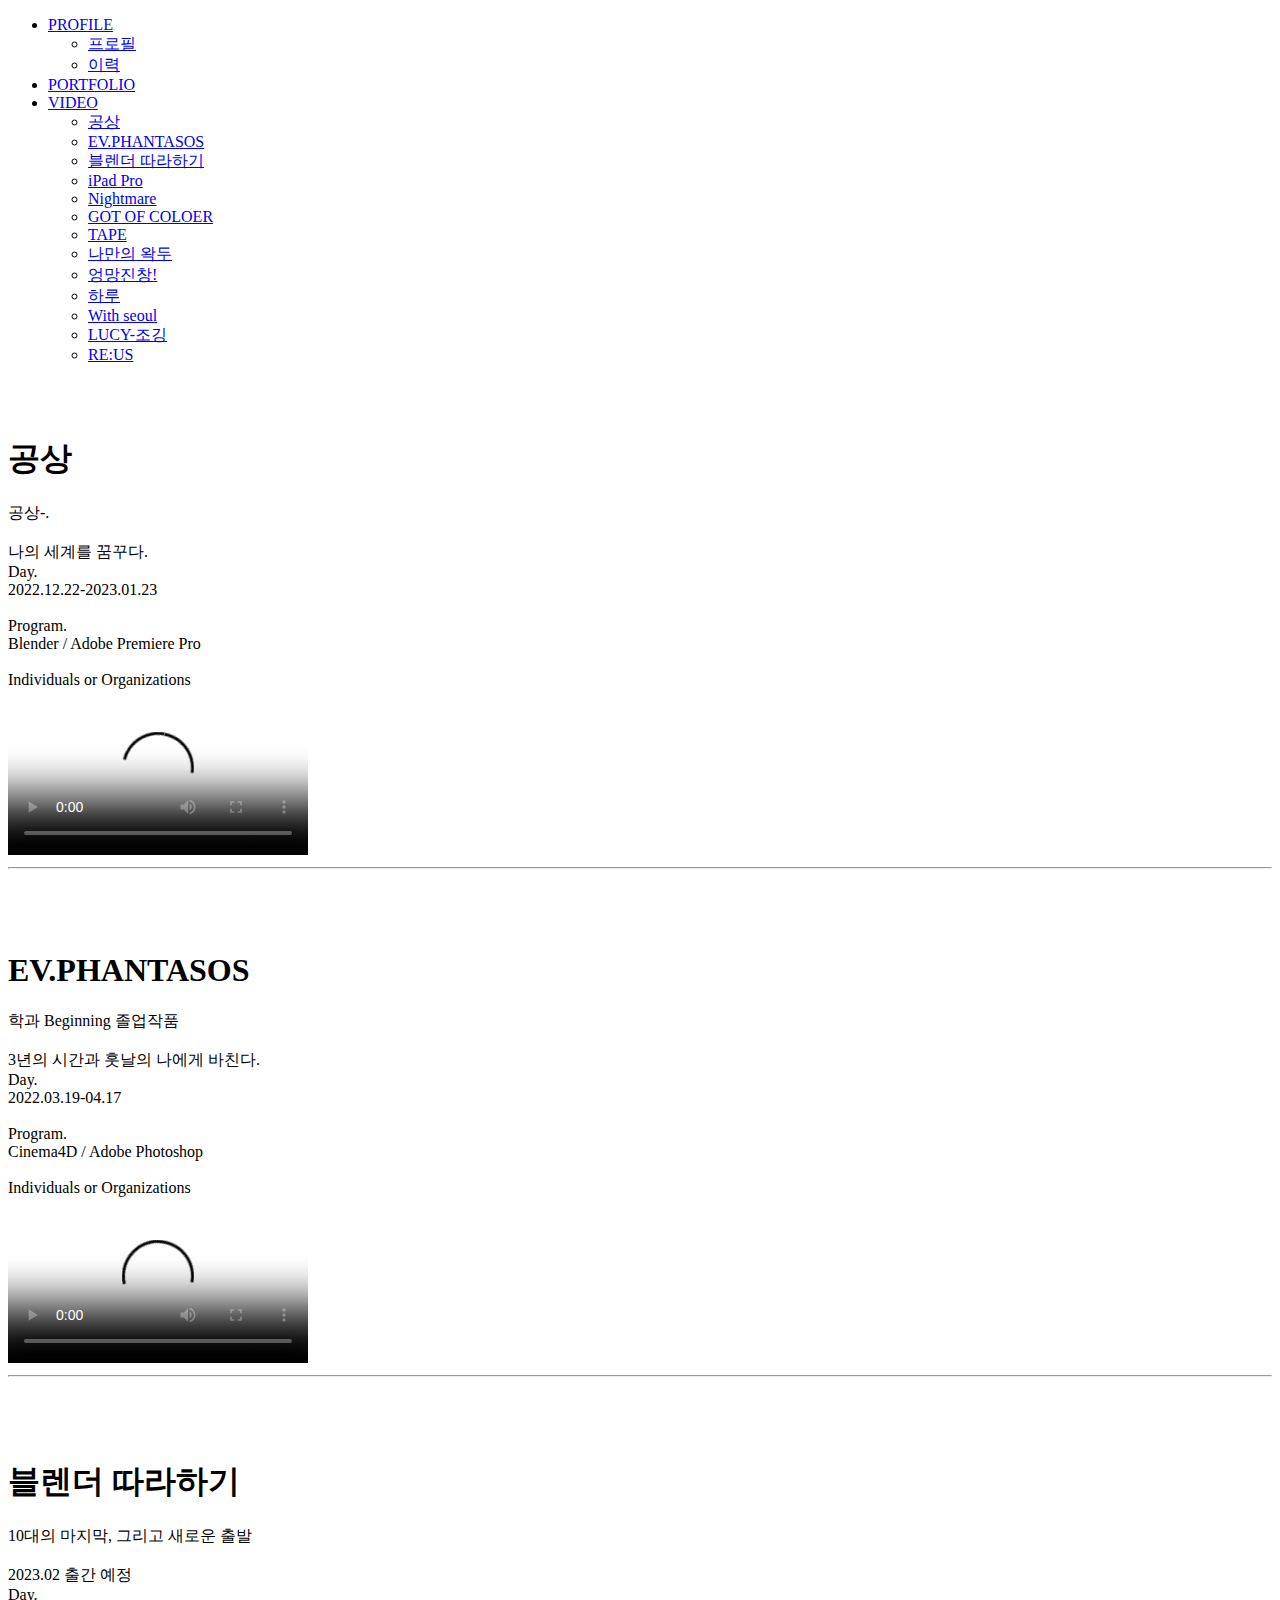
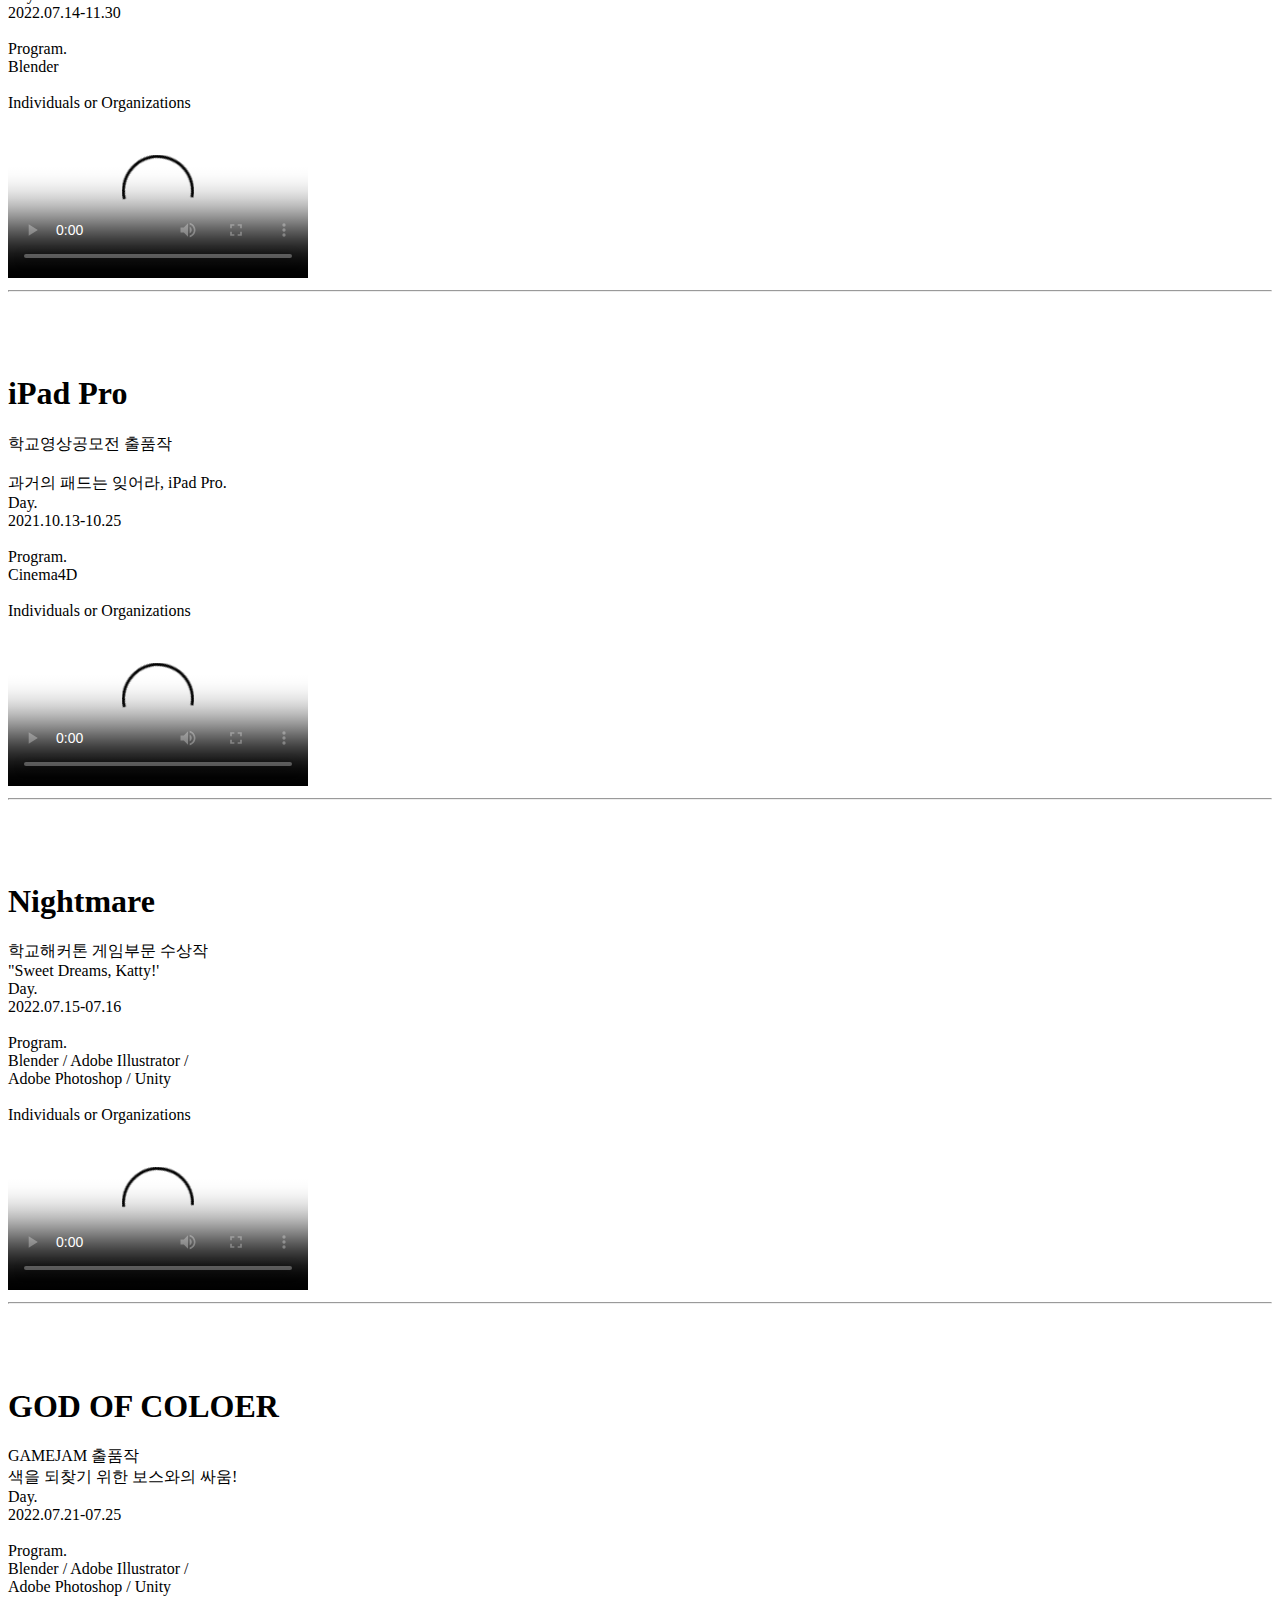
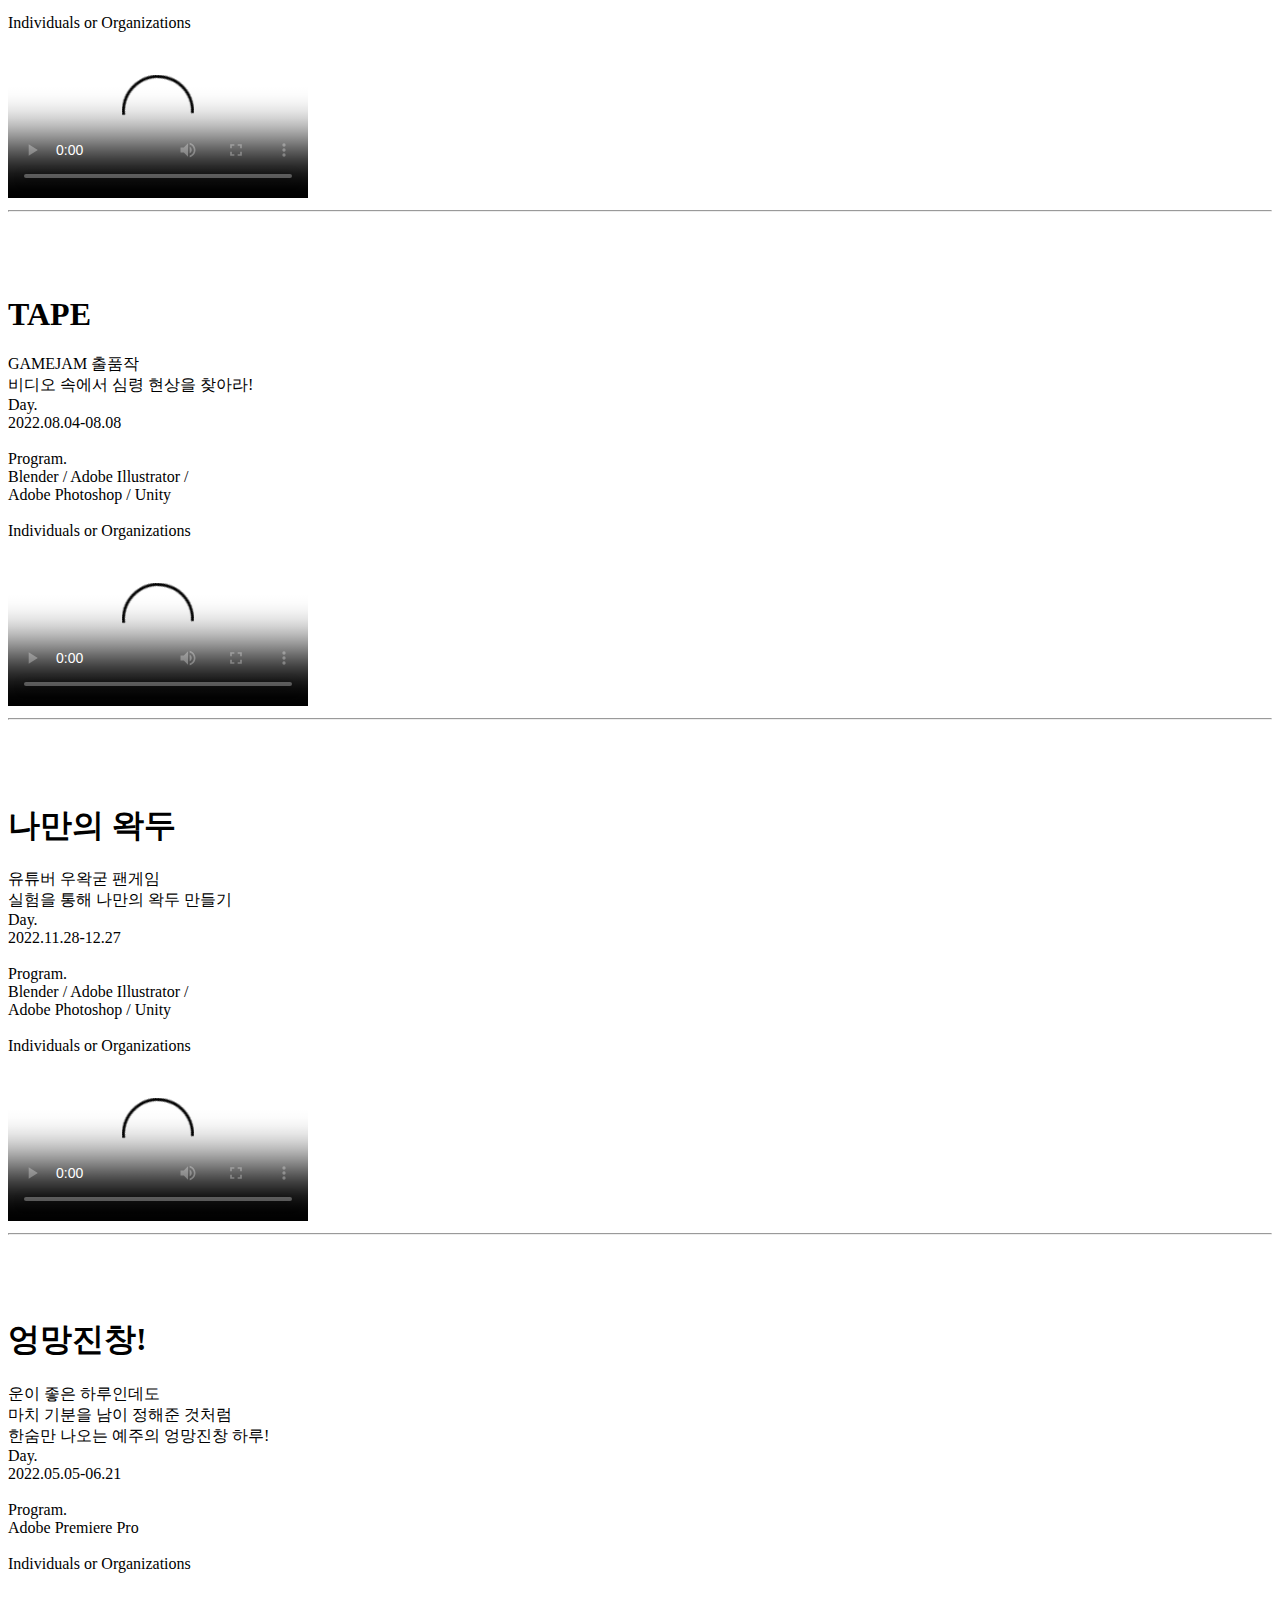
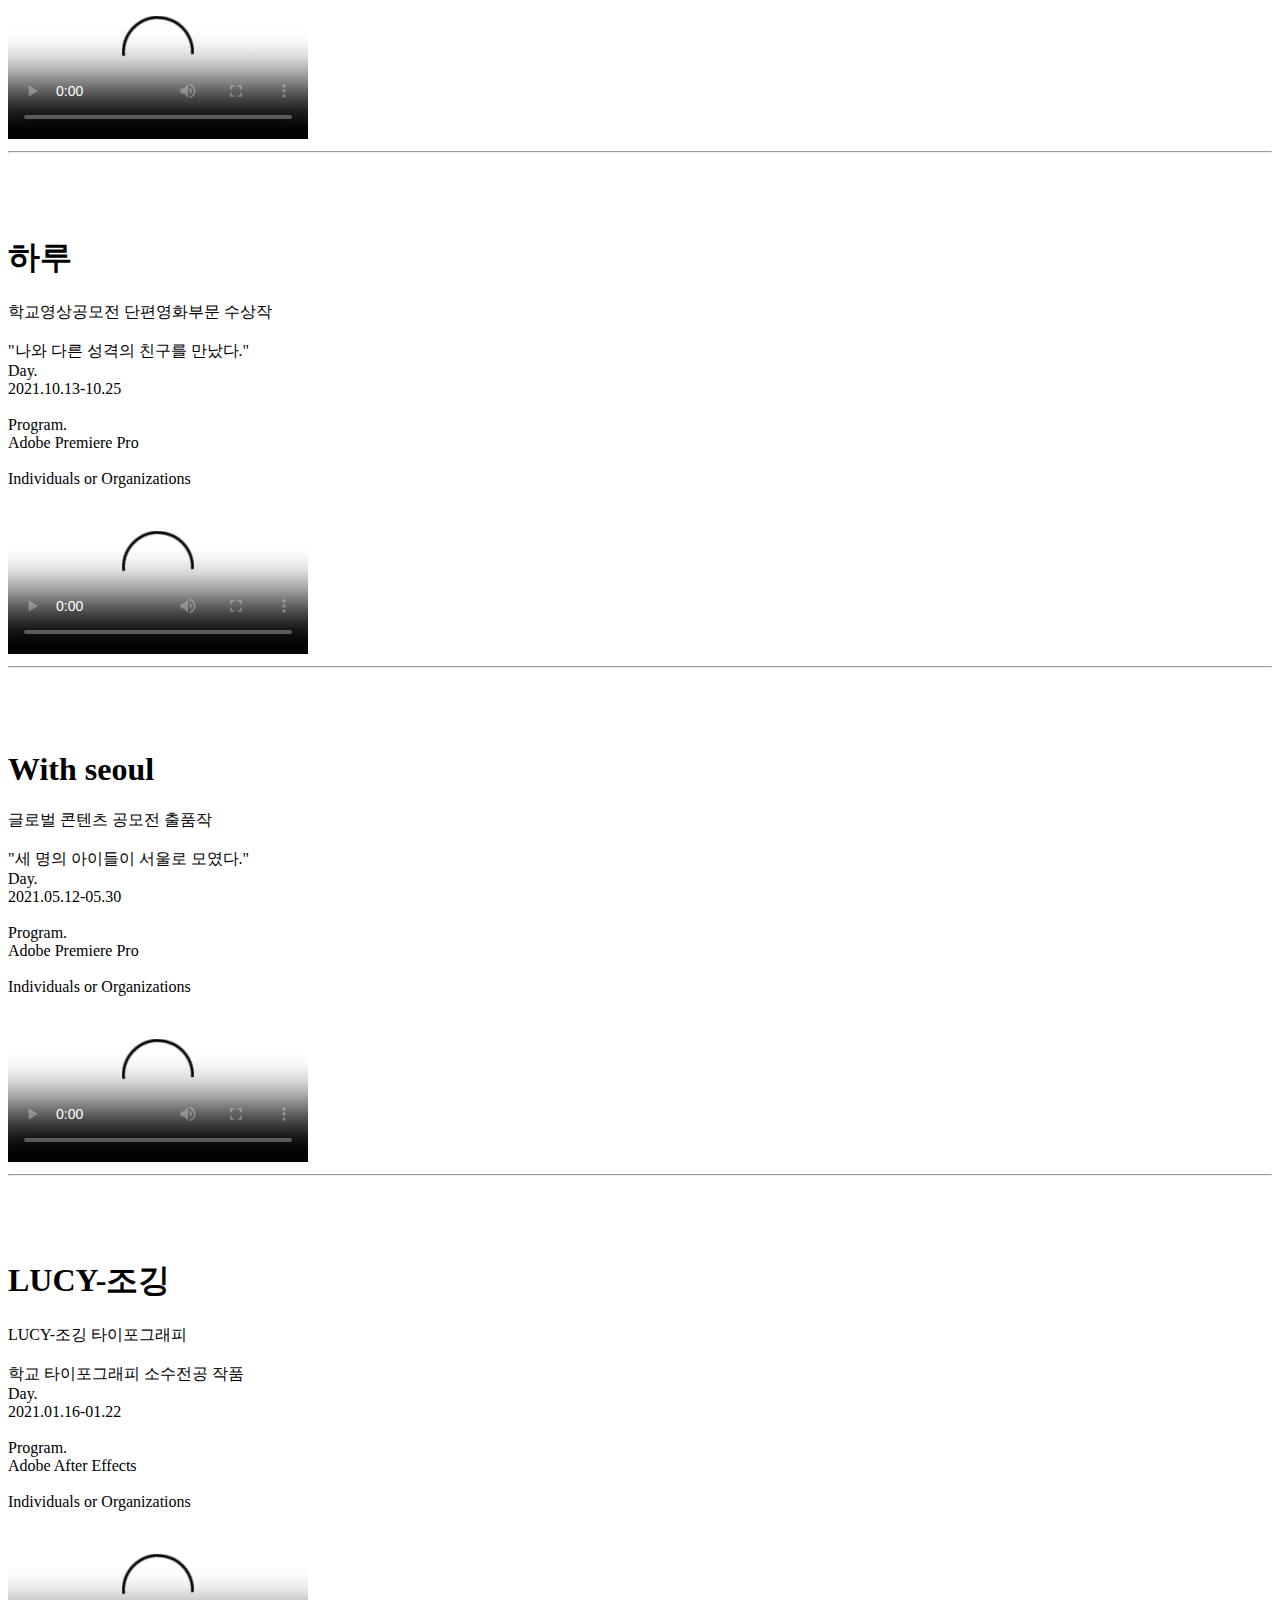
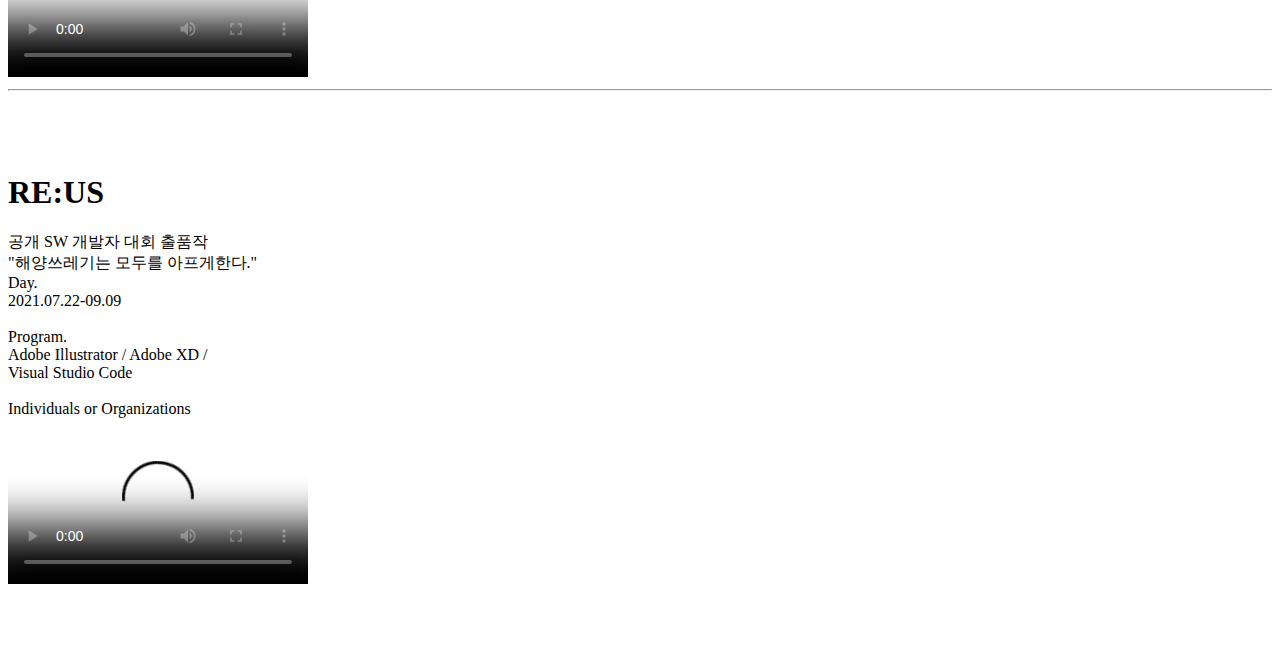
==== code/html/VIDEO.html @ 67eec583 "html" ====
<!DOCTYPE html>
<html lang="ko">
<head>
    <meta charset="UTF-8">
    <meta http-equiv="X-UA-Compatible" content="IE=edge">
    <meta name="viewport" content="width = 1050, user-scalable = no" />
    <script type="text/javascript" src="../JS/extras/jquery.min.1.7.js"></script>
    <script type="text/javascript" src="../JS/extras/modernizr.2.5.3.min.js"></script>
    <link rel="preconnect" href="https://fonts.googleapis.com">
    <link rel="preconnect" href="https://fonts.gstatic.com" crossorigin>
    <link href="https://fonts.googleapis.com/css2?family=Do+Hyeon&family=Roboto+Slab:wght@300&family=Sunflower:wght@500&display=swap" rel="stylesheet">
    <link rel="stylesheet" href="../CSS/video.css">
    <title>Min's PORTFOLIO</title>
</head>
<body>
    <div class="menubar">
        <ul class="main_menu">
            <li><a href="PROFILE.html">PROFILE</a>
                <ul class="submenu">
                    <li><a href="PROFILE.html#profile-base">프로필</a></li>
                    <li><a href="PROFILE.html#history-data">이력</a></li>
                </ul>
            </li>
            <li><a href="../../PORTFOLIO.html">PORTFOLIO</a>
            </li>
            <li ><a href="VIDEO.html">VIDEO</a>
                <ul class="submenu">
                    <li><a href="VIDEO.html">공상</a></li>
                    <li><a href="#V-2">EV.PHANTASOS</a></li>
                    <li><a href="#V-3">블렌더 따라하기</a></li>
                    <li><a href="#V-4">iPad Pro</a></li>
                    <li><a href="#V-5">Nightmare</a></li>
                    <li><a href="#V-6">GOT OF COLOER</a></li>
                    <li><a href="#V-7">TAPE</a></li>
                    <li><a href="#V-8">나만의 왁두</a></li>
                    <li><a href="#V-9">엉망진창!</a></li>
                    <li><a href="#V-10">하루</a></li>
                    <li><a href="#V-11">With seoul</a></li>
                    <li><a href="#V-12">LUCY-조깅</a></li>
                    <li><a href="#V-13">RE:US</a></li>
                </ul>
            </li>
        </ul>
    </div>

    <br><br>
    <div class="video">
        <div class="V-1">
            <h1>공상</h1>
            <div class="text">
                <p>공상-.<br>
                    <br>
                    나의 세계를 꿈꾸다.<br>
                    <span class="data">
                        <span class="base">Day.</span><br>
                        <span class="base-data">2022.12.22-2023.01.23</span><br><br>
                        <span class="base">Program.</span><br>
                        <span class="base-data">Blender / Adobe Premiere Pro</span><br><br> 
                        <span class="team">
                            <span class="base-data">Individuals</span>
                            <span class="base">or</span>
                            <span class="not">Organizations</span>
                        </span>
                    </span>
                </p>
            </div>
            <video src="../video/video(1).mp4" controls poster="../video/P-video(1).png"></video>
            <hr>
        </div>
        <br><br><br>
        <div class="V-2" id="V-2">
            <h1>EV.PHANTASOS</h1>
            <div class="text">
                <p>학과 Beginning 졸업작품<br>
                    <br>
                    3년의 시간과 훗날의 나에게 바친다.<br>
                    <span class="data">
                        <span class="base">Day.</span><br>
                        <span class="base-data">2022.03.19-04.17</span><br><br>
                        <span class="base">Program.</span><br>
                        <span class="base-data">Cinema4D / Adobe Photoshop</span><br><br>
                        <span class="team">
                            <span class="base-data">Individuals</span>
                            <span class="base">or</span>
                            <span class="not">Organizations</span>
                        </span>
                    </span>
                </p>
            </div>
            <video src="../video/video(2).mp4" controls poster="../video/P-video(2).jpg"></video>
            <hr>
        </div>
        <br><br><br>
        <div class="V-3" id="V-3">
            <h1>블렌더 따라하기</h1>
            <div class="text">
                <p>10대의 마지막, 그리고 새로운 출발<br>
                    <br>
                    2023.02 출간 예정<br>
                    <span class="data">
                        <span class="base">Day.</span><br>
                        <span class="base-data">2022.07.14-11.30</span><br><br>
                        <span class="base">Program.</span><br>
                        <span class="base-data">Blender</span><br><br>
                        <span class="team">
                            <span class="base-data">Individuals</span>
                            <span class="base">or</span>
                            <span class="not">Organizations</span>
                        </span>
                    </span>
                </p>
            </div>
            <video src="../video/video(3).mp4" controls poster="../video/P-video(3).png"></video>
            <hr>
        </div>
        <br><br><br>
        <div class="V-4" id="V-4">
            <h1>iPad Pro</h1>
            <div class="text">
                <p>학교영상공모전 출품작<br>
                    <br>
                    과거의 패드는 잊어라, iPad Pro.
                    <br>
                    <span class="data">
                        <span class="base">Day.</span><br>
                        <span class="base-data">2021.10.13-10.25</span><br><br>
                        <span class="base">Program.</span><br>
                        <span class="base-data">Cinema4D</span><br><br>
                        <span class="team">
                            <span class="base-data">Individuals</span>
                            <span class="base">or</span>
                            <span class="not">Organizations</span>
                        </span>
                    </span>
                </p>
            </div>
            <video src="../video/video(4).mp4" controls poster="../video/P-video(4).jpg"></video>
            <hr>
        </div>
        <br><br><br>
        <div class="V-5" id="V-5">
            <h1>Nightmare</h1>
            <div class="text">
                <p>학교해커톤 게임부문 수상작<br>
                    "Sweet Dreams, Katty!'<br>
                    <span class="data">
                        <span class="base">Day.</span><br>
                        <span class="base-data">2022.07.15-07.16</span><br><br>
                        <span class="base">Program.</span><br>
                        <span class="base-data">Blender / Adobe Illustrator /<br>
                            Adobe Photoshop / Unity</span><br><br>
                        <span class="team">
                            <span class="not">Individuals</span>
                            <span class="base">or</span>
                            <span class="base-data">Organizations</span>
                        </span>
                    </span>
                </p>
            </div>
            <video src="../video/video(5).mp4" controls poster="../video/P-video(5).png"></video>
            <hr>
        </div>
        <br><br><br>
        <div class="V-6" id="V-6">
            <h1>GOD OF COLOER</h1>
            <div class="text">
                <p>GAMEJAM 출품작<br>
                    색을 되찾기 위한 보스와의 싸움!<br>
                    <span class="data">
                        <span class="base">Day.</span><br>
                        <span class="base-data">2022.07.21-07.25</span><br><br>
                        <span class="base">Program.</span><br>
                        <span class="base-data">Blender / Adobe Illustrator /<br>
                            Adobe Photoshop / Unity</span><br><br>
                        <span class="team">
                            <span class="not">Individuals</span>
                            <span class="base">or</span>
                            <span class="base-data">Organizations</span>
                        </span>
                    </span>
                </p>
            </div>
            <video src="../video/video(6).mp4" controls poster="../video/P-video(6).png"></video>
            <hr>
        </div>
        <br><br><br>
        <div class="V-7" id="V-7">
            <h1>TAPE</h1>
            <div class="text">
                <p>GAMEJAM 출품작<br>
                    비디오 속에서 심령 현상을 찾아라!<br>
                    <span class="data">
                        <span class="base">Day.</span><br>
                        <span class="base-data">2022.08.04-08.08</span><br><br>
                        <span class="base">Program.</span><br>
                        <span class="base-data">Blender / Adobe Illustrator /<br>
                            Adobe Photoshop / Unity</span><br><br>
                        <span class="team">
                            <span class="not">Individuals</span>
                            <span class="base">or</span>
                            <span class="base-data">Organizations</span>
                        </span>
                    </span>
                </p>
            </div>
            <video src="../video/video(7).mp4" controls poster="../video/P-video(7).jpg"></video>
            <hr>
        </div>
        <br><br><br>
        <div class="V-8" id="V-8">
            <h1>나만의 왁두</h1>
            <div class="text">
                <p>유튜버 우왁굳 팬게임<br>
                    실험을 통해 나만의 왁두 만들기<br>
                    <span class="data">
                        <span class="base">Day.</span><br>
                        <span class="base-data">2022.11.28-12.27</span><br><br>
                        <span class="base">Program.</span><br>
                        <span class="base-data">Blender / Adobe Illustrator /<br>
                            Adobe Photoshop / Unity</span><br><br>
                        <span class="team">
                            <span class="not">Individuals</span>
                            <span class="base">or</span>
                            <span class="base-data">Organizations</span>
                        </span>
                    </span>
                </p>
            </div>
            <video src="../video/video(8).mp4" controls poster="../video/P-video(8).jpg"></video>
            <hr>
        </div>
        <br><br><br>
        <div class="V-9" id="V-9">
            <h1>엉망진창!</h1>
            <div class="text">
                <p>운이 좋은 하루인데도<br>
                   마치 기분을 남이 정해준 것처럼<br>
                   한숨만 나오는 예주의 엉망진창 하루!
                    <br>
                    <span class="data">
                        <span class="base">Day.</span><br>
                        <span class="base-data">2022.05.05-06.21</span><br><br>
                        <span class="base">Program.</span><br>
                        <span class="base-data">Adobe Premiere Pro</span><br><br>
                        <span class="team">
                            <span class="not">Individuals</span>
                            <span class="base">or</span>
                            <span class="base-data">Organizations</span>
                        </span>
                    </span>
                </p>
            </div>
            <video src="../video/video(9).mp4" controls poster="../video/P-video(9).jpg"></video>
            <hr>
        </div>
        <br><br><br>
        <div class="V-10" id="V-10">
            <h1>하루</h1>
            <div class="text">
                <p>학교영상공모전 단편영화부문 수상작<br>
                    <br>
                    "나와 다른 성격의 친구를 만났다."<br>
                    <span class="data">
                        <span class="base">Day.</span><br>
                        <span class="base-data">2021.10.13-10.25</span><br><br>
                        <span class="base">Program.</span><br>
                        <span class="base-data">Adobe Premiere Pro</span><br><br>
                        <span class="team">
                            <span class="not">Individuals</span>
                            <span class="base">or</span>
                            <span class="base-data">Organizations</span>
                        </span>
                    </span>
                </p>
            </div>
            <video src="../video/video(10).mp4" controls poster="../video/P-video(10).jpg"></video>
            <hr>
        </div>
        <br><br><br>
        <div class="V-11" id="V-11">
            <h1>With seoul</h1>
            <div class="text">
                <p>글로벌 콘텐츠 공모전 출품작<br>
                    <br>
                    "세 명의 아이들이 서울로 모였다."<br>
                    <span class="data">
                        <span class="base">Day.</span><br>
                        <span class="base-data">2021.05.12-05.30</span><br><br>
                        <span class="base">Program.</span><br>
                        <span class="base-data">Adobe Premiere Pro</span><br><br>
                        <span class="team">
                            <span class="not">Individuals</span>
                            <span class="base">or</span>
                            <span class="base-data">Organizations</span>
                        </span>
                    </span>
                </p>
            </div>
            <video src="../video/video(11).mp4" controls poster="../video/P-video(11).jpg"></video>
            <hr>
        </div>
        <br><br><br>
        <div class="V-12" id="V-12">
            <h1>LUCY-조깅</h1>
            <div class="text">
                <p>LUCY-조깅 타이포그래피<br>
                    <br>
                    학교 타이포그래피 소수전공 작품<br>
                    <span class="data">
                        <span class="base">Day.</span><br>
                        <span class="base-data">2021.01.16-01.22</span><br><br>
                        <span class="base">Program.</span><br>
                        <span class="base-data">Adobe After Effects</span><br><br>
                        <span class="team">
                            <span class="base-data">Individuals</span>
                            <span class="base">or</span>
                            <span class="not">Organizations</span>
                        </span>
                    </span>
                </p>
            </div>
            <video src="../video/video(12).mp4" controls poster="../video/P-video(12).jpg"></video>
            <hr>
        </div>
        <br><br><br>
        <div class="V-13" id="V-13">
            <h1>RE:US</h1>
            <div class="text">
                <p>공개 SW 개발자 대회 출품작<br>
                    "해양쓰레기는 모두를 아프게한다."<br>
                    <span class="data">
                        <span class="base">Day.</span><br>
                        <span class="base-data">2021.07.22-09.09</span><br><br>
                        <span class="base">Program.</span><br>
                        <span class="base-data">Adobe Illustrator / Adobe XD /<br>
                            Visual Studio Code
                        </span><br><br>
                        <span class="team">
                            <span class="not">Individuals</span>
                            <span class="base">or</span>
                            <span class="base-data">Organizations</span>
                        </span>
                    </span>
                </p>
            </div>
            <video src="../video/video(13).mp4" controls poster="../video/P-video(13).png"></video>
        </div>
        <br><br><br>
    </div>
</body>
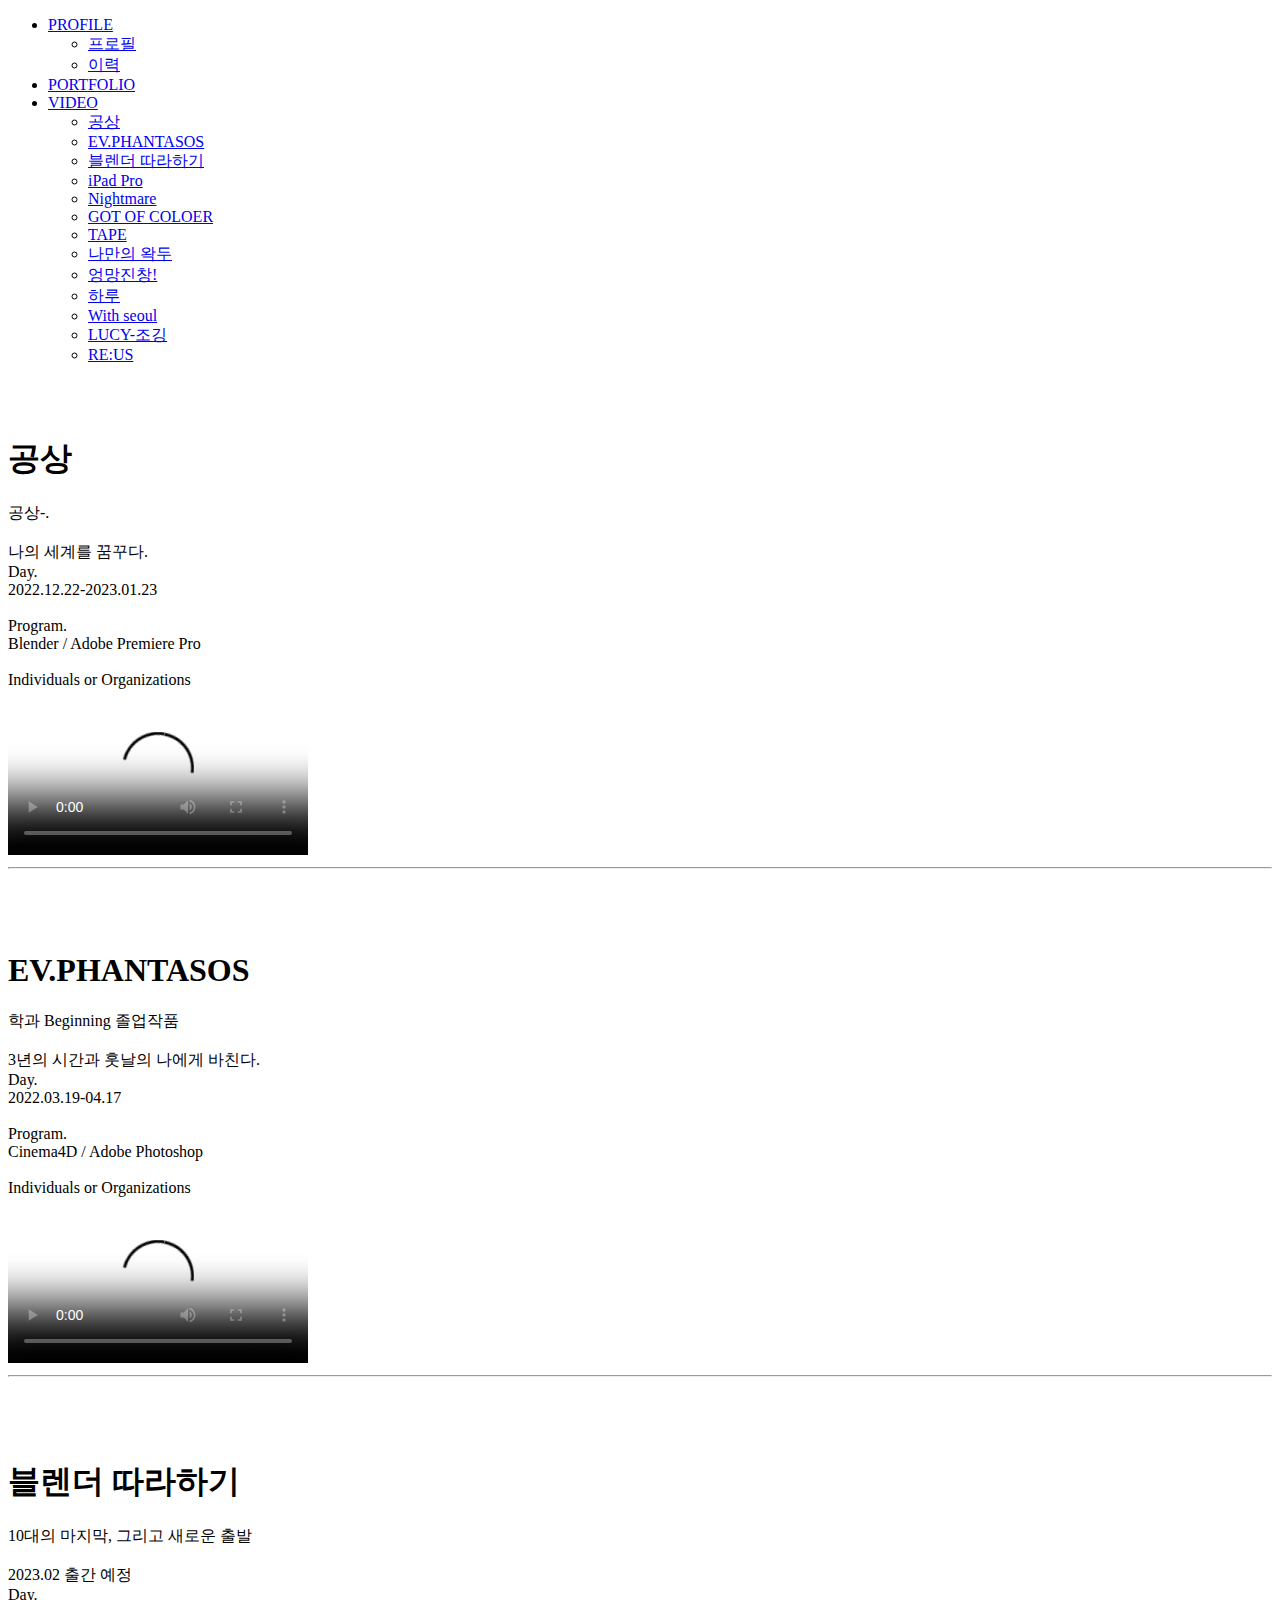
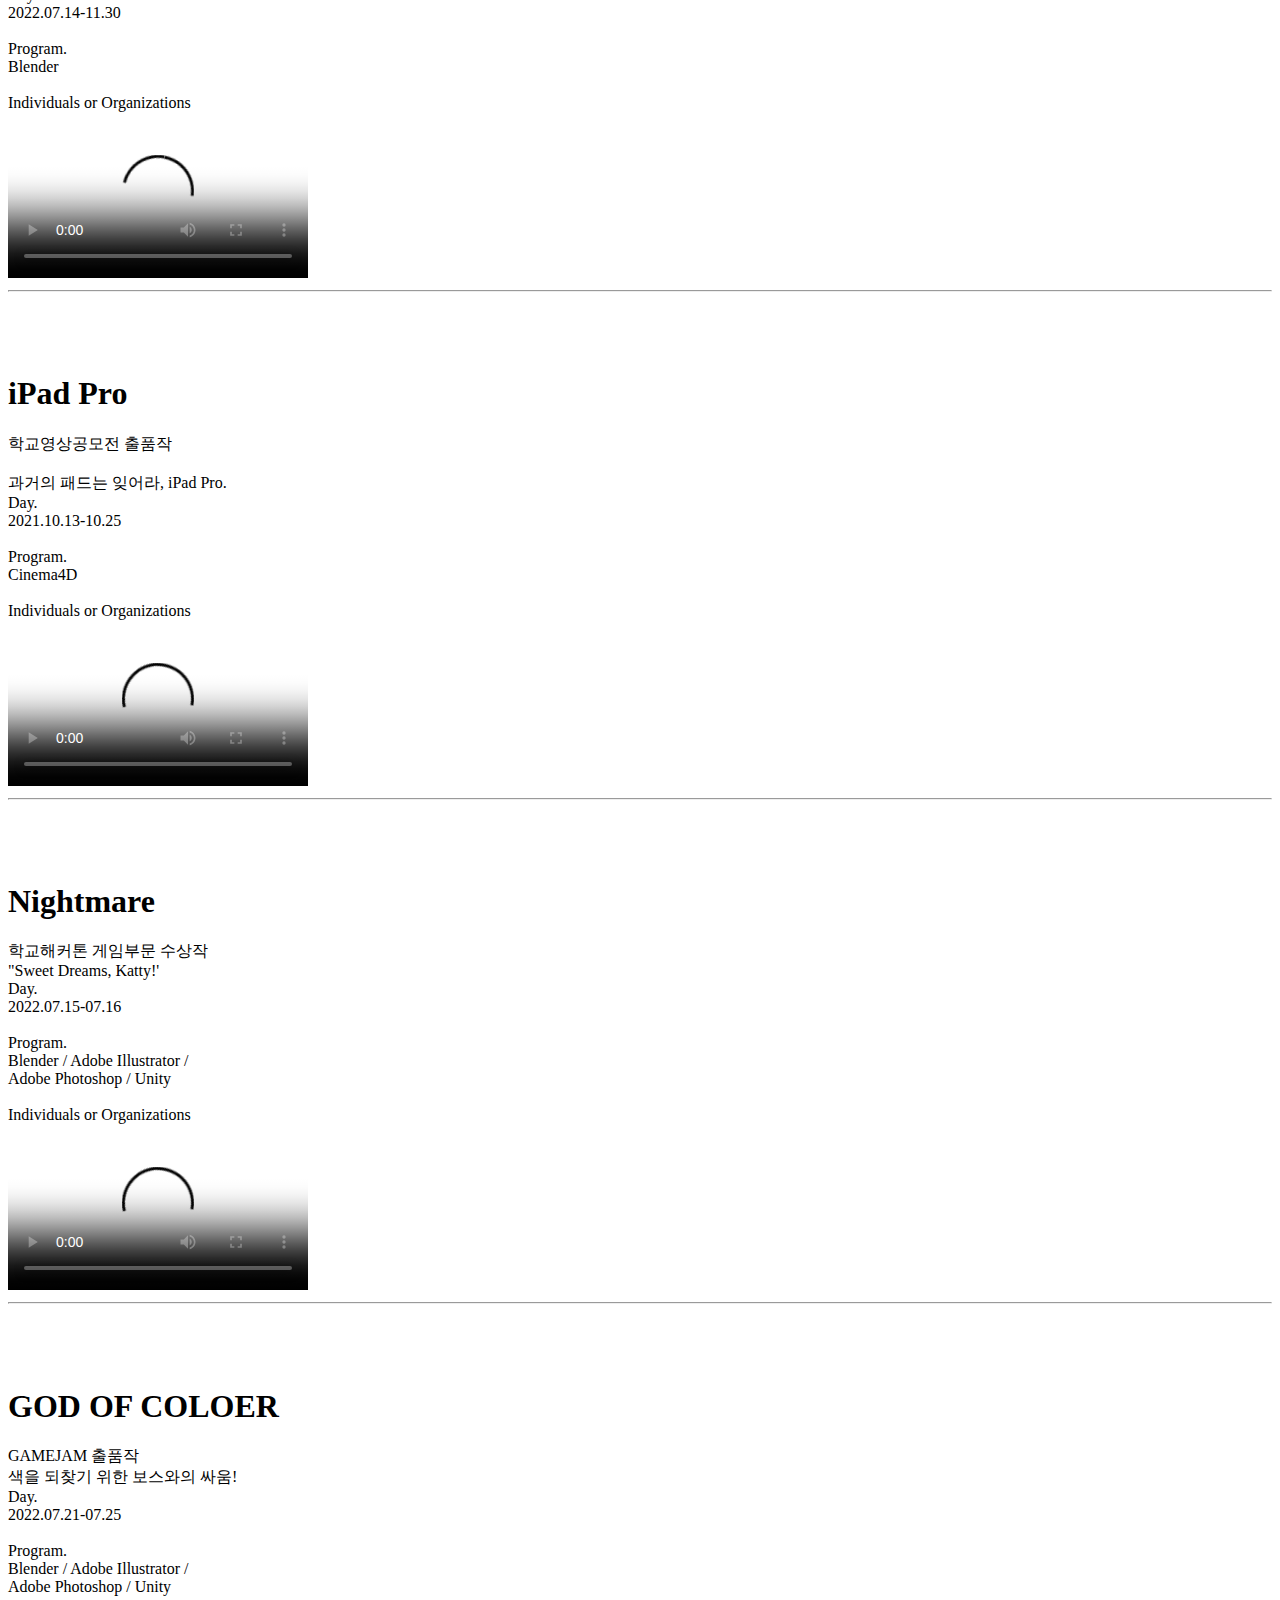
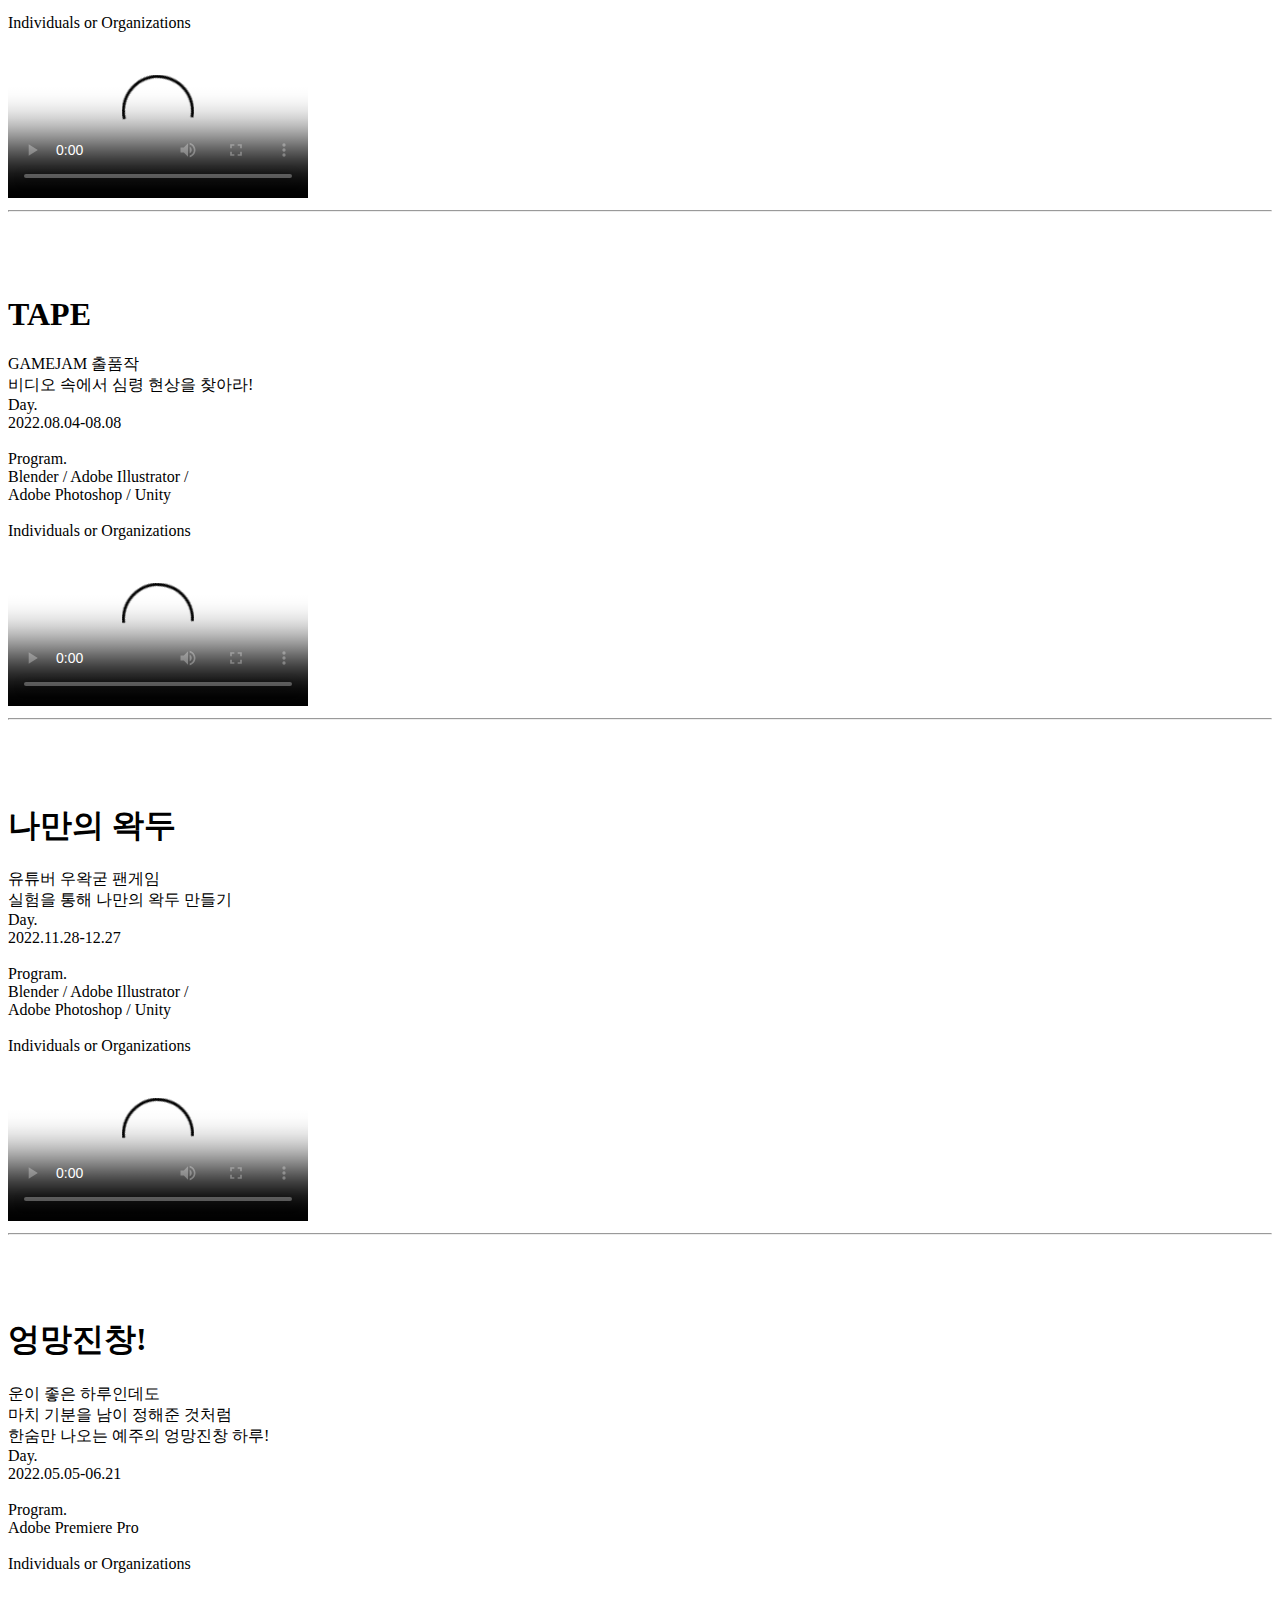
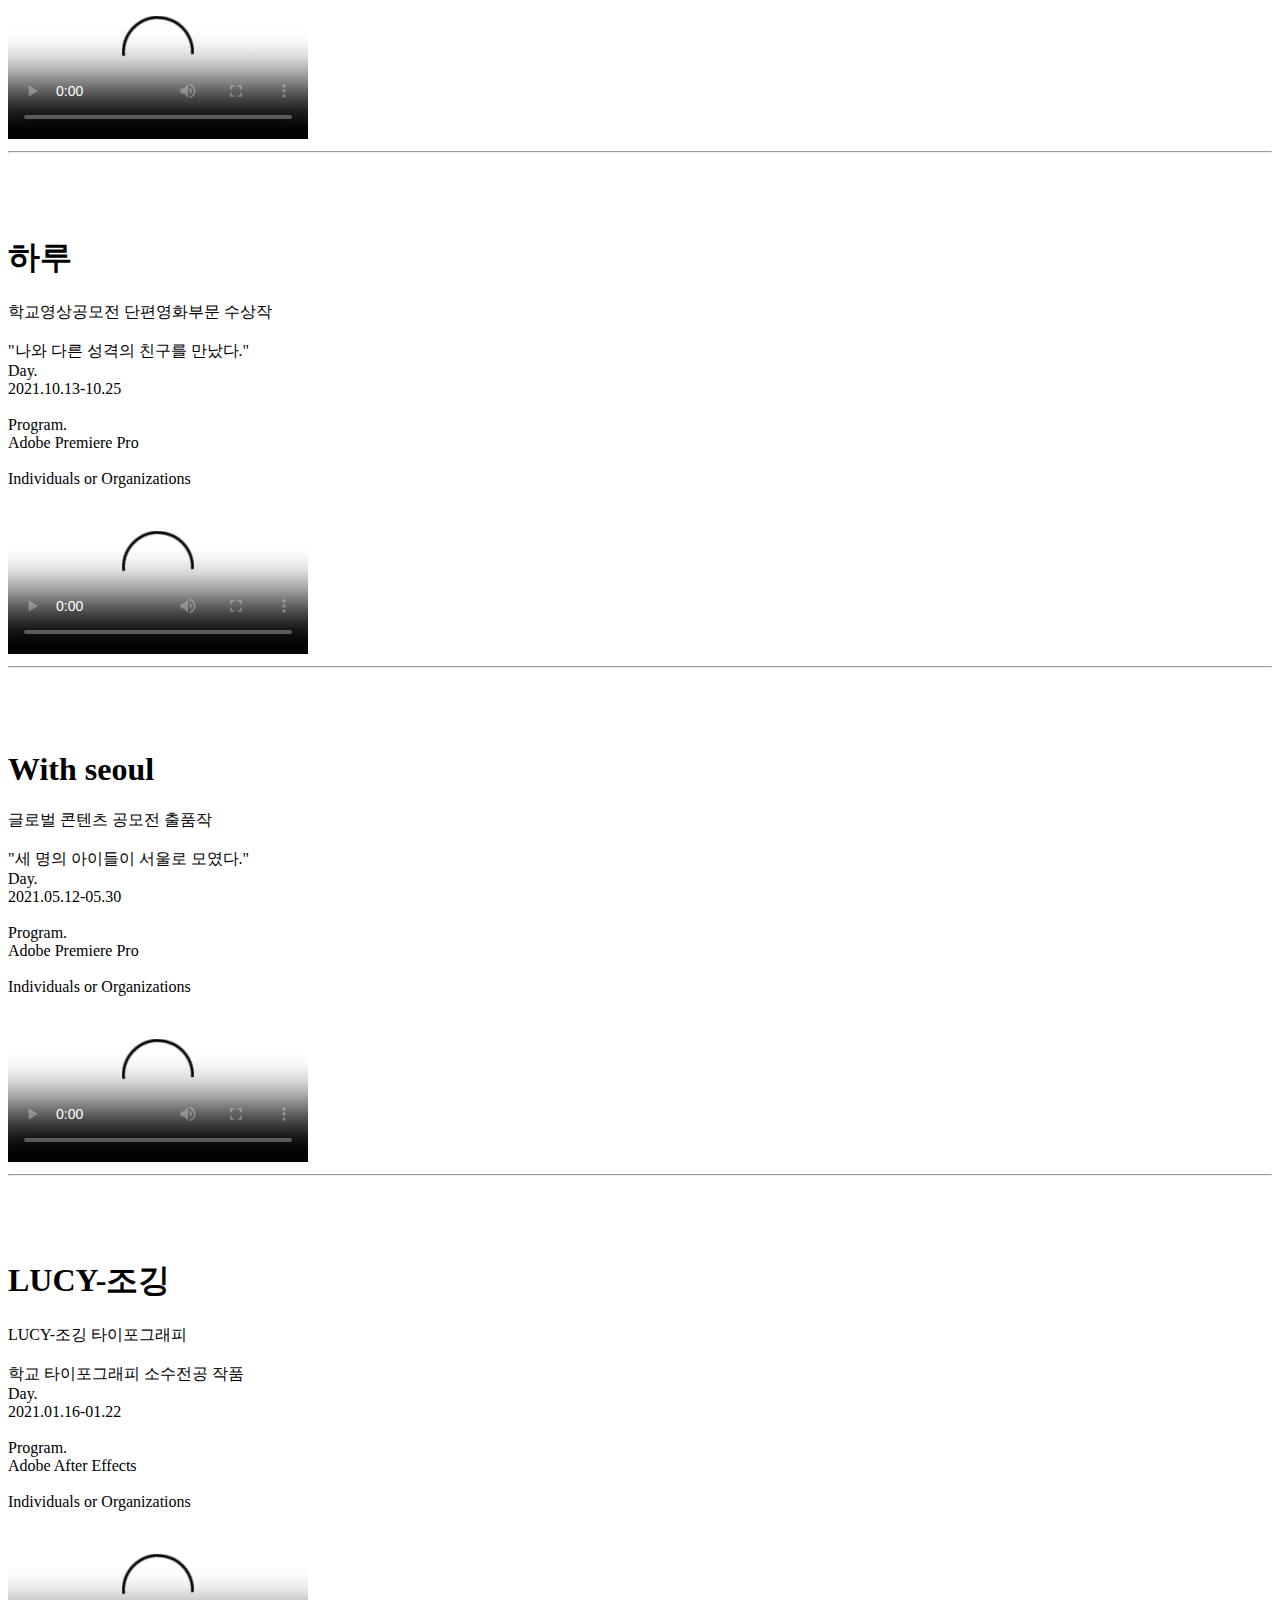
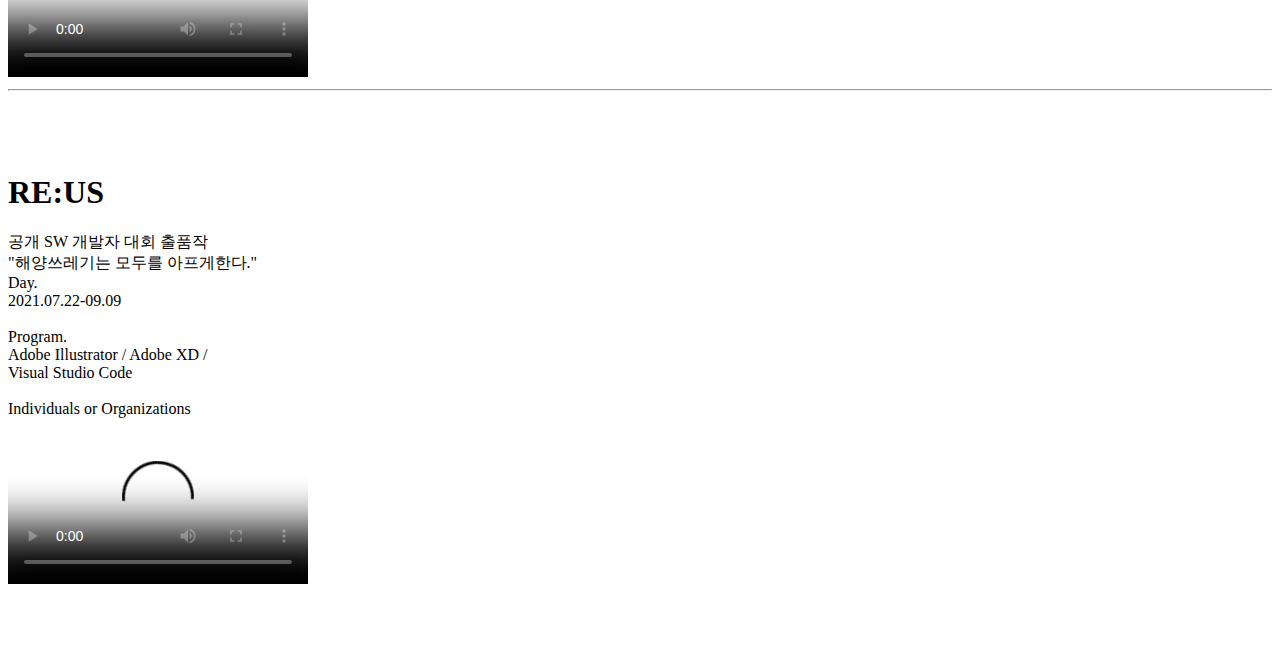
==== commit fd8ae31d: "Update VIDEO.html" ====
--- a/code/html/VIDEO.html
+++ b/code/html/VIDEO.html
@@ -15,7 +15,7 @@
 <body>
     <div class="menubar">
         <ul class="main_menu">
-            <li><a href="PROFILE.html">PROFILE</a>
+            <li><a href="index.html">PROFILE</a>
                 <ul class="submenu">
                     <li><a href="PROFILE.html#profile-base">프로필</a></li>
                     <li><a href="PROFILE.html#history-data">이력</a></li>
@@ -347,4 +347,4 @@
         </div>
         <br><br><br>
     </div>
-</body>+</body>
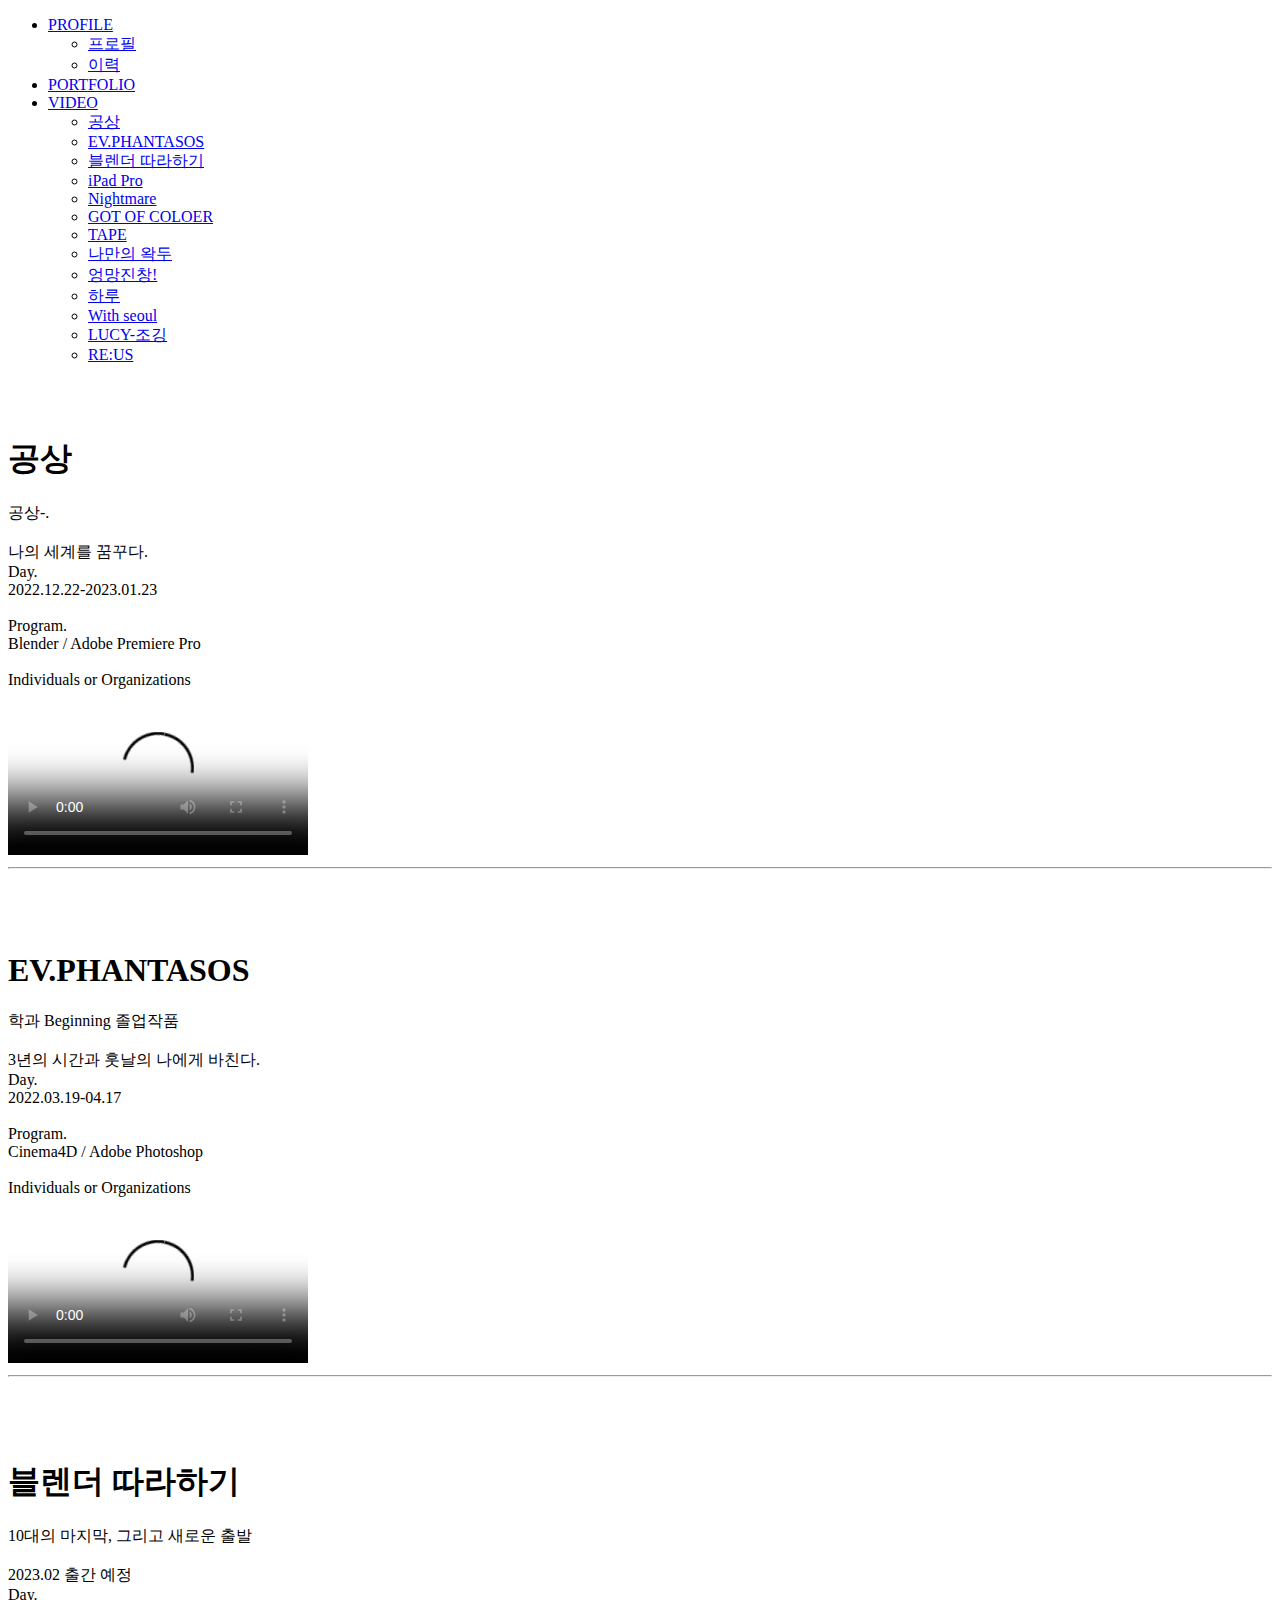
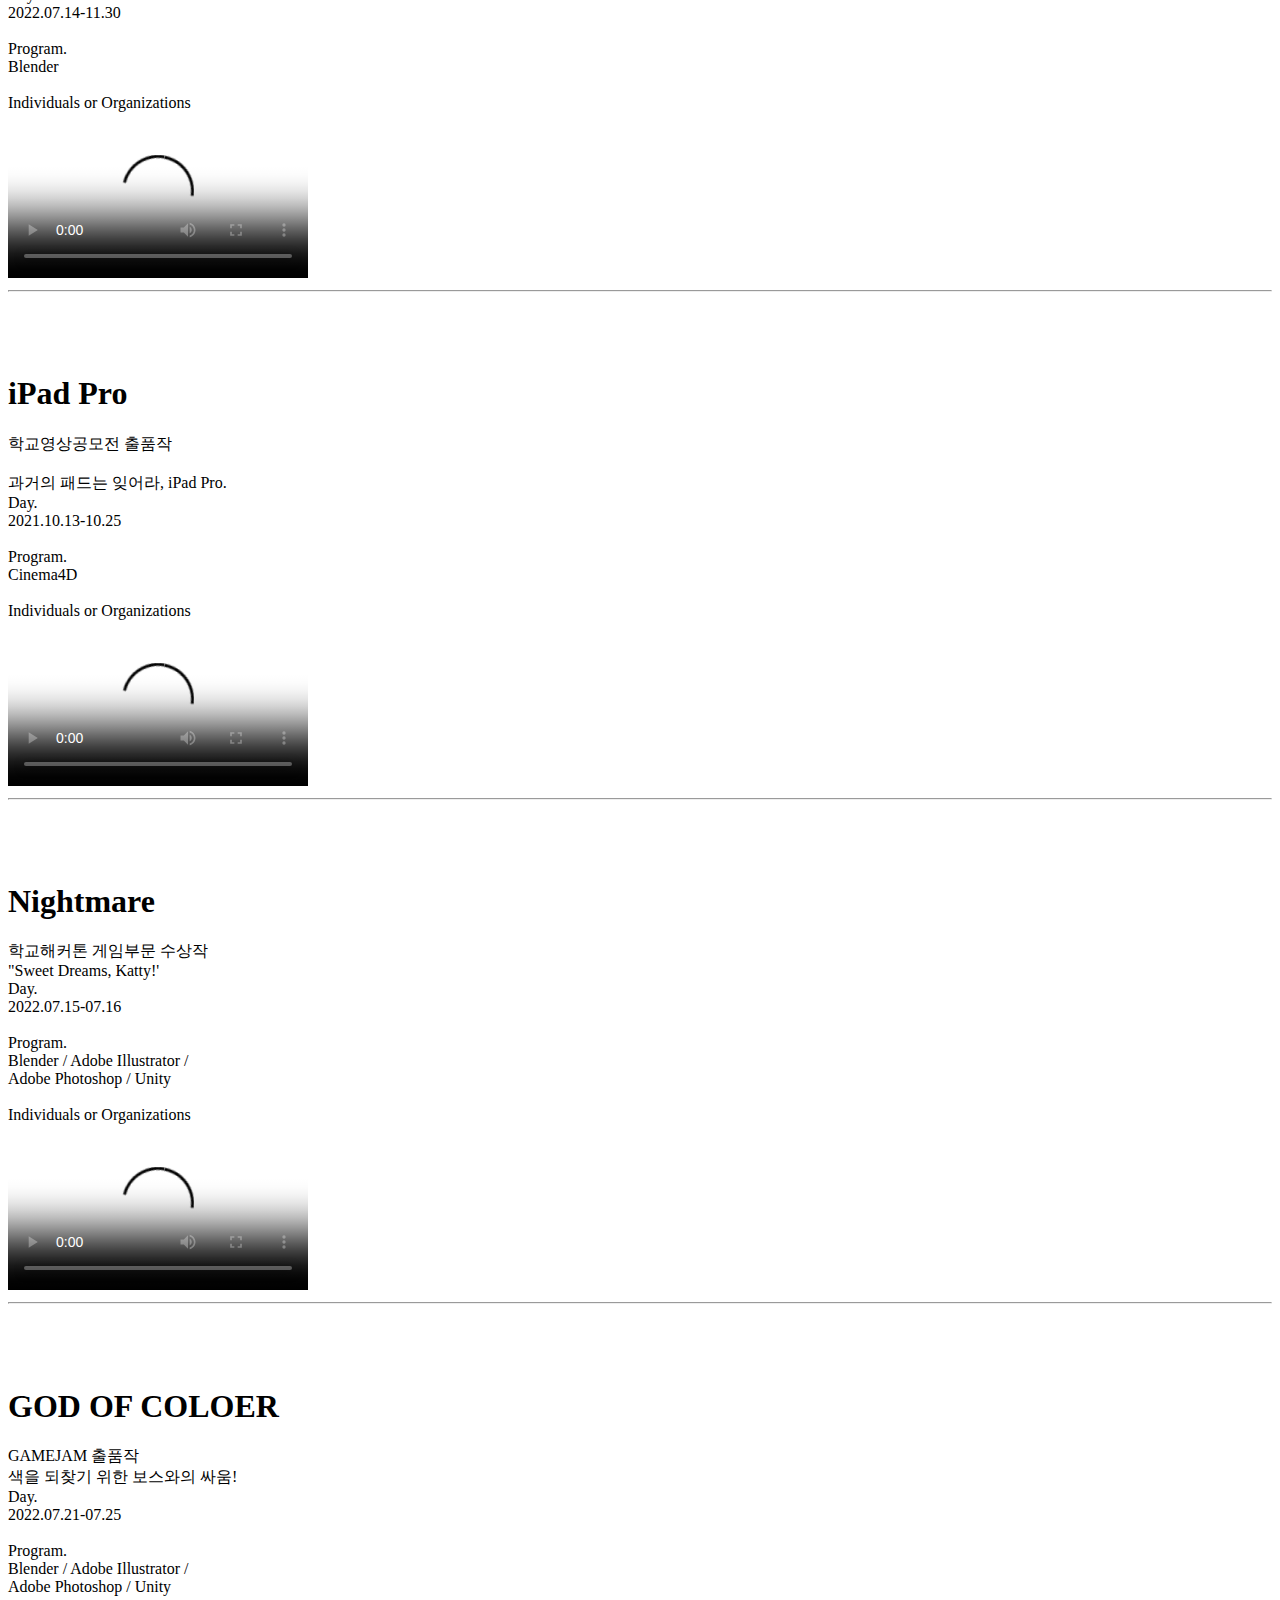
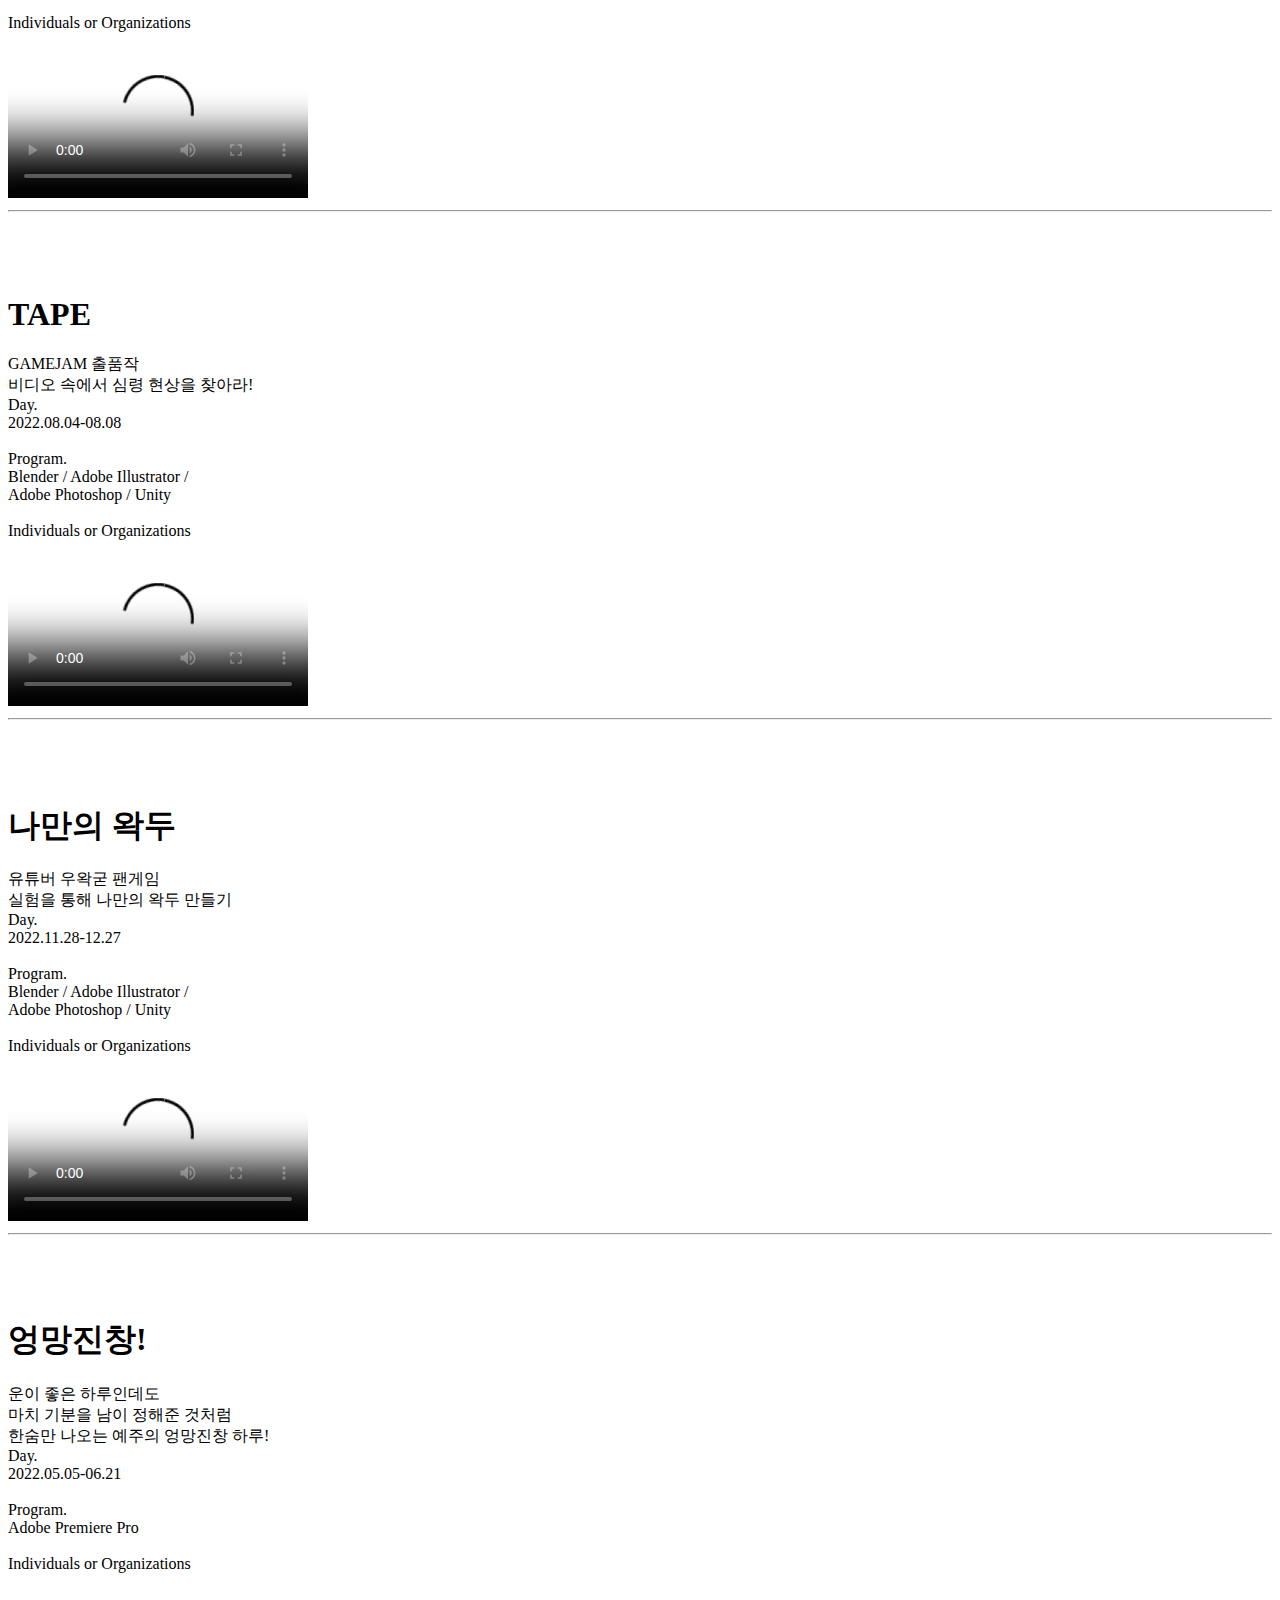
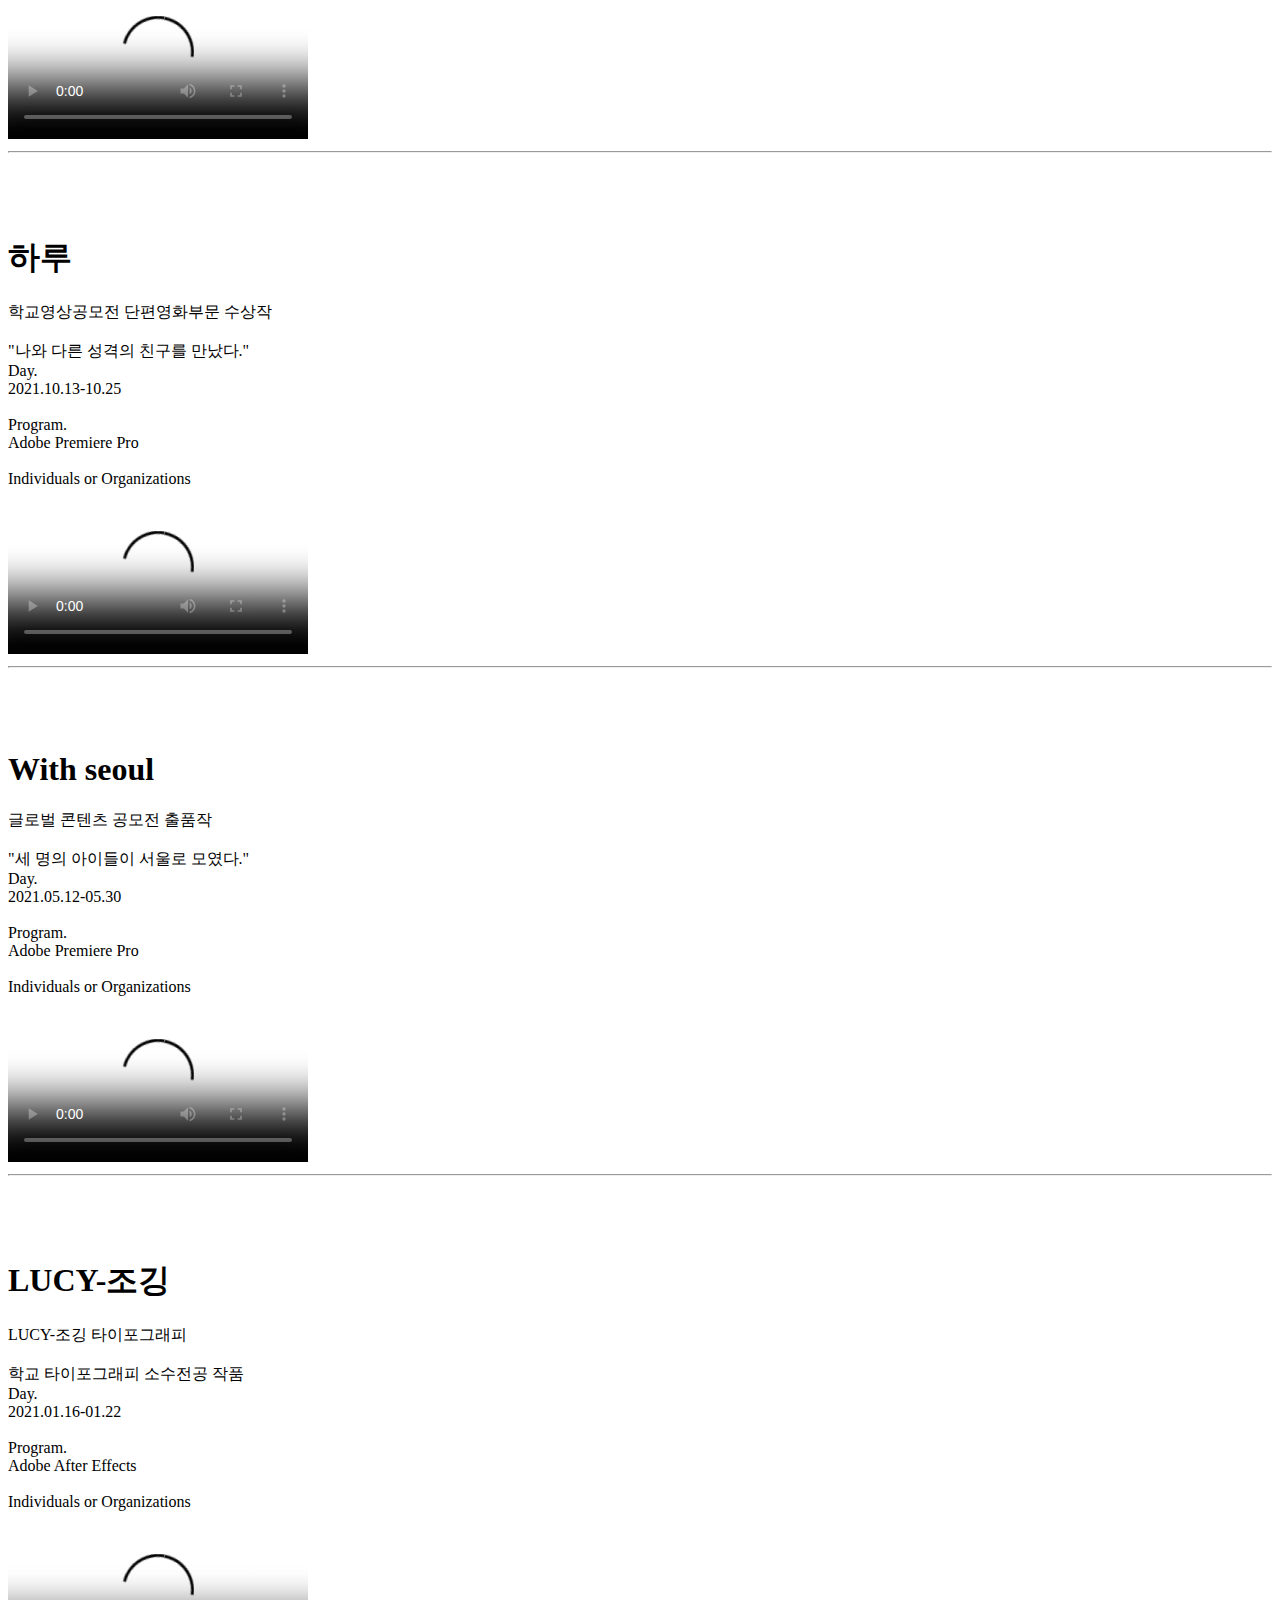
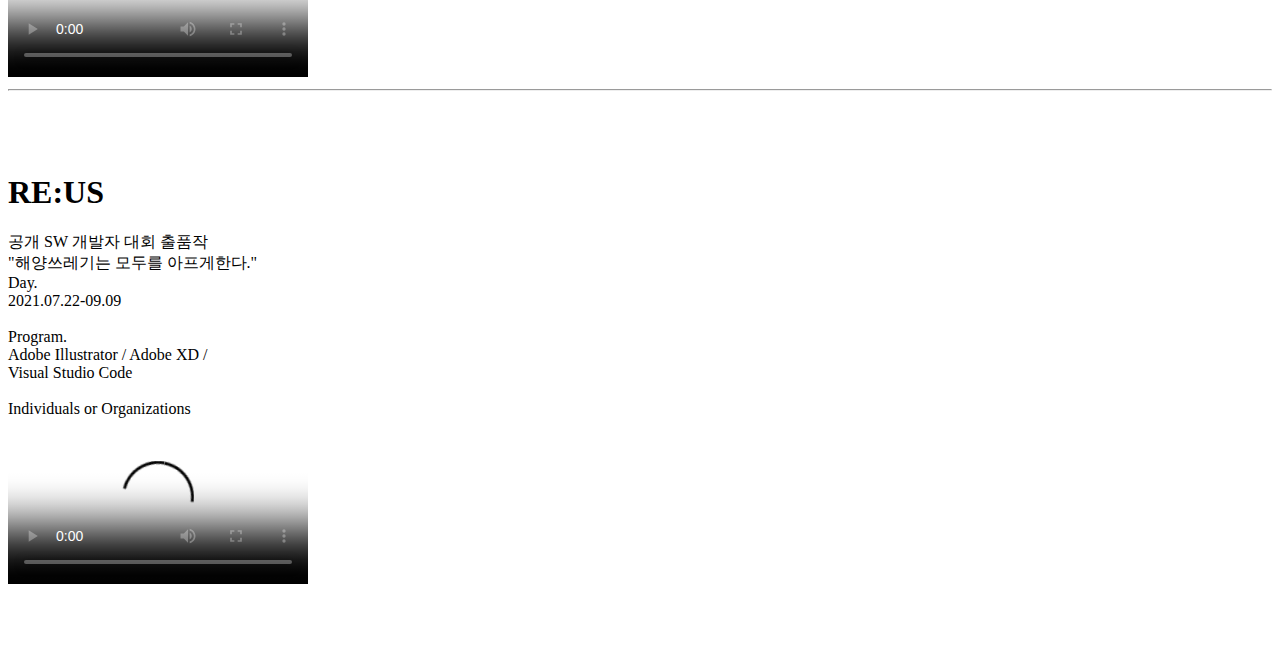
==== commit 1101395e: "Update VIDEO.html" ====
--- a/code/html/VIDEO.html
+++ b/code/html/VIDEO.html
@@ -15,13 +15,13 @@
 <body>
     <div class="menubar">
         <ul class="main_menu">
-            <li><a href="index.html">PROFILE</a>
+            <li><a href="PROFILE.html">PROFILE</a>
                 <ul class="submenu">
                     <li><a href="PROFILE.html#profile-base">프로필</a></li>
                     <li><a href="PROFILE.html#history-data">이력</a></li>
                 </ul>
             </li>
-            <li><a href="../../PORTFOLIO.html">PORTFOLIO</a>
+            <li><a href="../../index.html">PORTFOLIO</a>
             </li>
             <li ><a href="VIDEO.html">VIDEO</a>
                 <ul class="submenu">
@@ -64,7 +64,7 @@
                     </span>
                 </p>
             </div>
-            <video src="../video/video(1).mp4" controls poster="../video/P-video(1).png"></video>
+            <video src="https://youtu.be/YhtQZlHJwV4" controls poster="../video/P-video(1).png"></video>
             <hr>
         </div>
         <br><br><br>
@@ -87,7 +87,7 @@
                     </span>
                 </p>
             </div>
-            <video src="../video/video(2).mp4" controls poster="../video/P-video(2).jpg"></video>
+            <video src="https://youtu.be/POjMJ_hE7oM" controls poster="../video/P-video(2).jpg"></video>
             <hr>
         </div>
         <br><br><br>
@@ -110,7 +110,7 @@
                     </span>
                 </p>
             </div>
-            <video src="../video/video(3).mp4" controls poster="../video/P-video(3).png"></video>
+            <video src="https://youtu.be/eZhlV2rhjIU" controls poster="../video/P-video(3).png"></video>
             <hr>
         </div>
         <br><br><br>
@@ -134,7 +134,7 @@
                     </span>
                 </p>
             </div>
-            <video src="../video/video(4).mp4" controls poster="../video/P-video(4).jpg"></video>
+            <video src="https://youtu.be/mD48xoVfhjM" controls poster="../video/P-video(4).jpg"></video>
             <hr>
         </div>
         <br><br><br>
@@ -157,7 +157,7 @@
                     </span>
                 </p>
             </div>
-            <video src="../video/video(5).mp4" controls poster="../video/P-video(5).png"></video>
+            <video src="https://youtu.be/rekB_bc7Mq4" controls poster="../video/P-video(5).png"></video>
             <hr>
         </div>
         <br><br><br>
@@ -180,7 +180,7 @@
                     </span>
                 </p>
             </div>
-            <video src="../video/video(6).mp4" controls poster="../video/P-video(6).png"></video>
+            <video src="https://youtu.be/UlGdQIeEm5k" controls poster="../video/P-video(6).png"></video>
             <hr>
         </div>
         <br><br><br>
@@ -203,7 +203,7 @@
                     </span>
                 </p>
             </div>
-            <video src="../video/video(7).mp4" controls poster="../video/P-video(7).jpg"></video>
+            <video src="https://youtu.be/sUBx0-IRjaA" controls poster="../video/P-video(7).jpg"></video>
             <hr>
         </div>
         <br><br><br>
@@ -226,7 +226,7 @@
                     </span>
                 </p>
             </div>
-            <video src="../video/video(8).mp4" controls poster="../video/P-video(8).jpg"></video>
+            <video src="https://youtu.be/aopDQRFd9Us" controls poster="../video/P-video(8).jpg"></video>
             <hr>
         </div>
         <br><br><br>
@@ -250,7 +250,7 @@
                     </span>
                 </p>
             </div>
-            <video src="../video/video(9).mp4" controls poster="../video/P-video(9).jpg"></video>
+            <video src="https://youtu.be/2CTaTcOgHKQ" controls poster="../video/P-video(9).jpg"></video>
             <hr>
         </div>
         <br><br><br>
@@ -273,7 +273,7 @@
                     </span>
                 </p>
             </div>
-            <video src="../video/video(10).mp4" controls poster="../video/P-video(10).jpg"></video>
+            <video src="https://youtu.be/xFHdzQeVtto" controls poster="../video/P-video(10).jpg"></video>
             <hr>
         </div>
         <br><br><br>
@@ -296,7 +296,7 @@
                     </span>
                 </p>
             </div>
-            <video src="../video/video(11).mp4" controls poster="../video/P-video(11).jpg"></video>
+            <video src="https://youtu.be/KLOSPGh6EjQ" controls poster="../video/P-video(11).jpg"></video>
             <hr>
         </div>
         <br><br><br>
@@ -319,7 +319,7 @@
                     </span>
                 </p>
             </div>
-            <video src="../video/video(12).mp4" controls poster="../video/P-video(12).jpg"></video>
+            <video src="https://youtu.be/0MIDTvEUYgg" controls poster="../video/P-video(12).jpg"></video>
             <hr>
         </div>
         <br><br><br>
@@ -343,7 +343,7 @@
                     </span>
                 </p>
             </div>
-            <video src="../video/video(13).mp4" controls poster="../video/P-video(13).png"></video>
+            <video src="https://youtu.be/rAboWbh9Ax8" controls poster="../video/P-video(13).png"></video>
         </div>
         <br><br><br>
     </div>
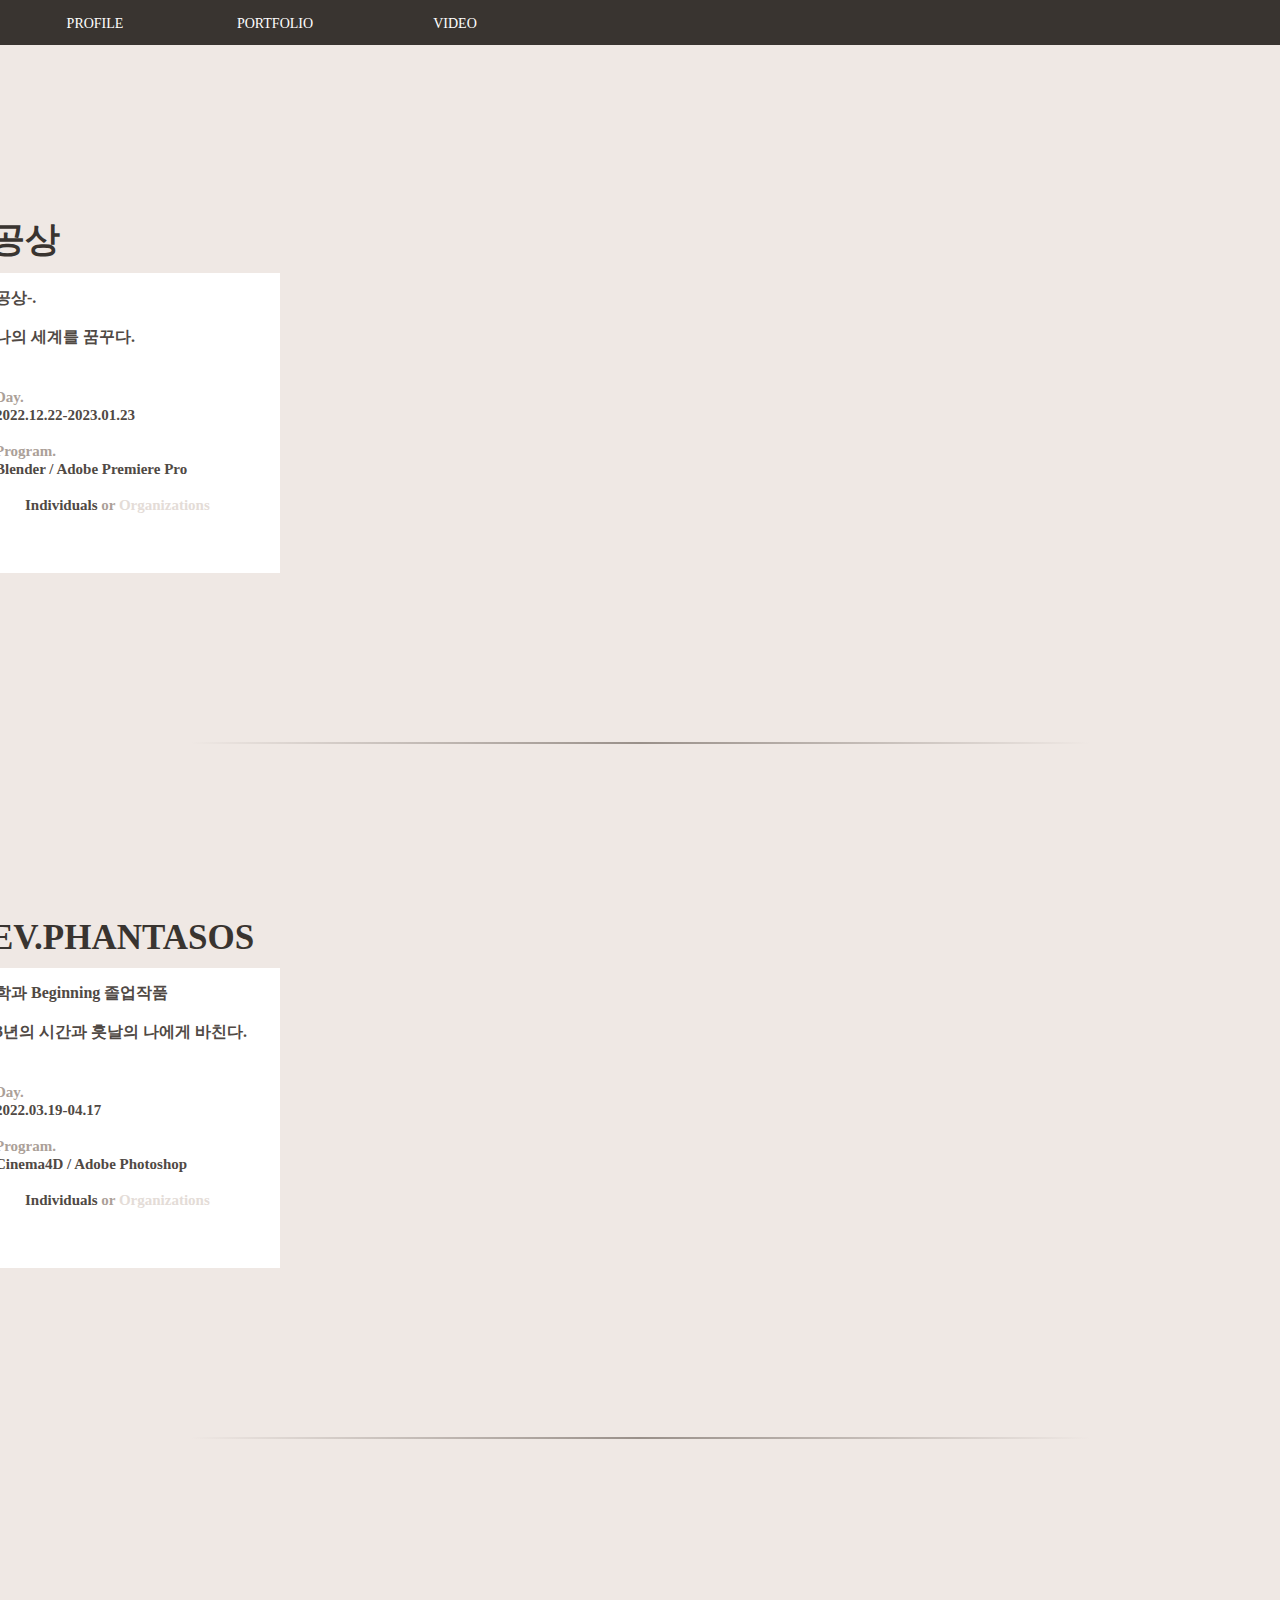
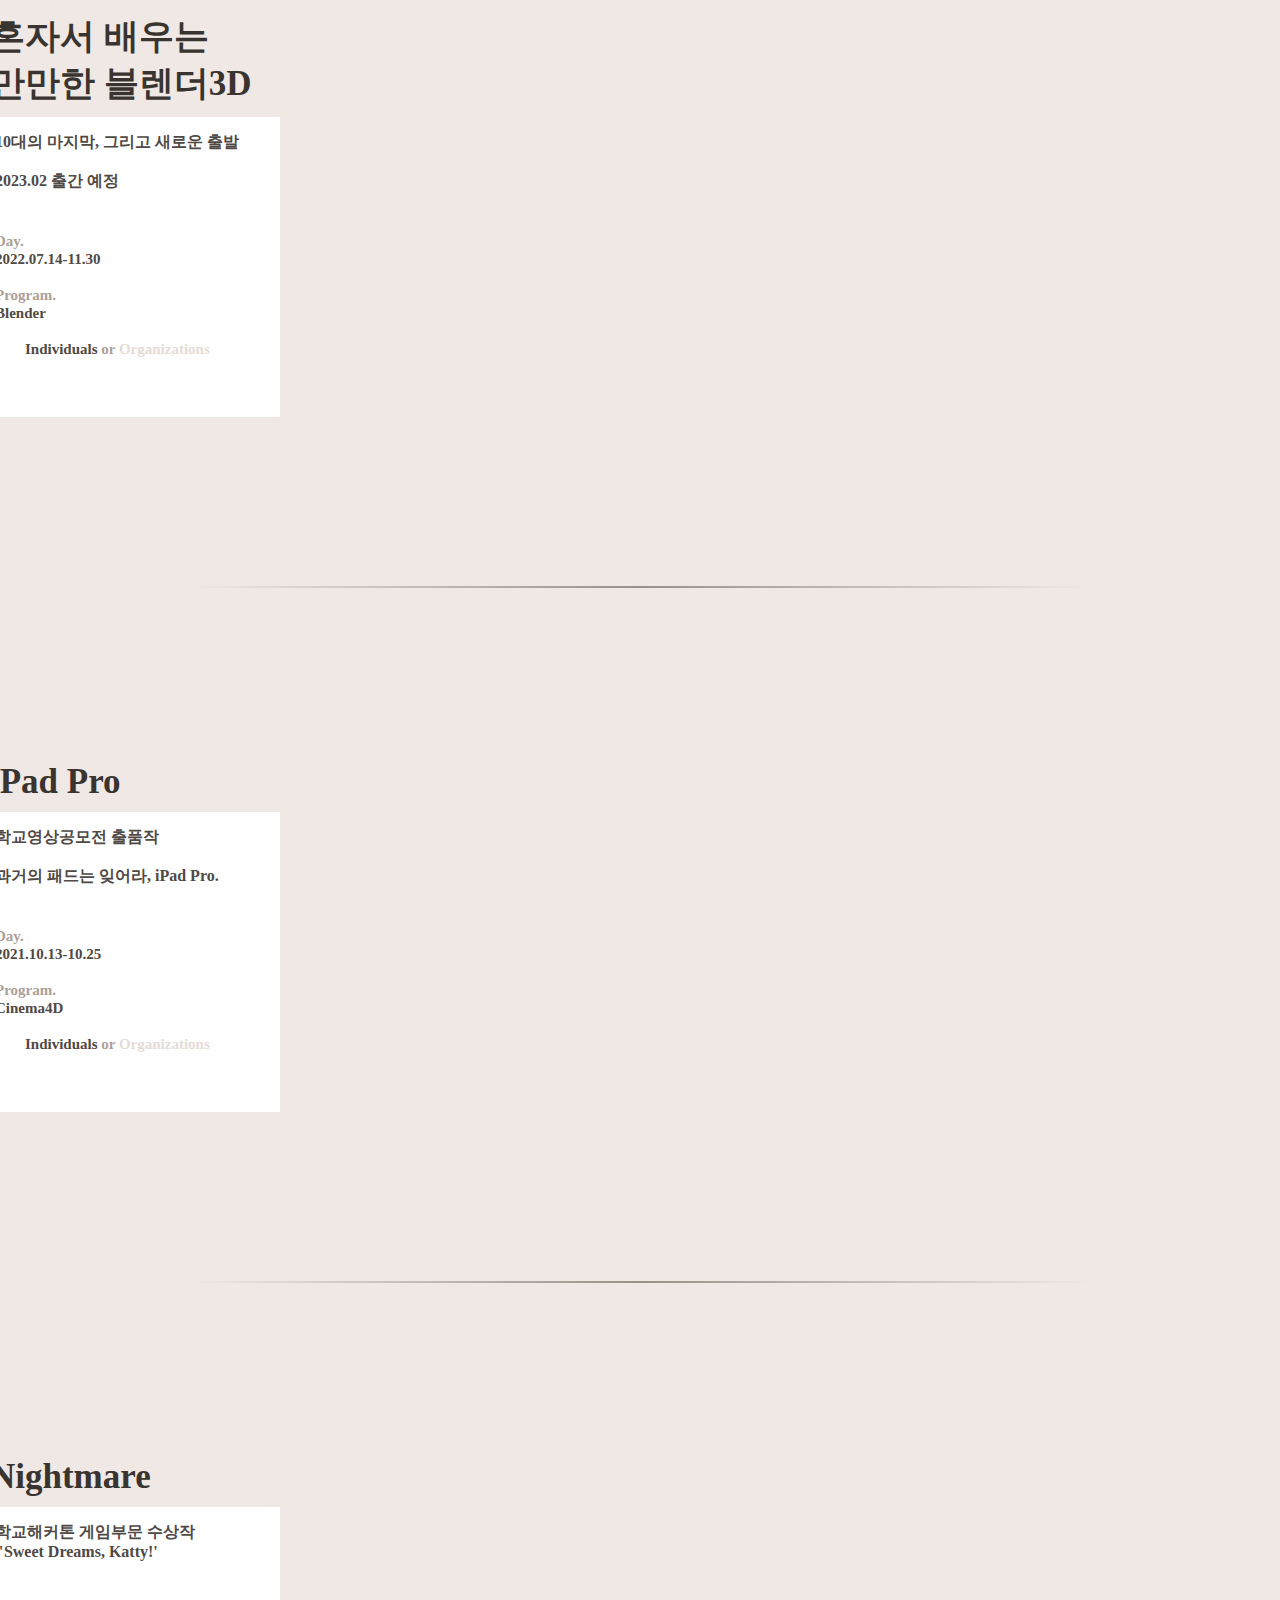
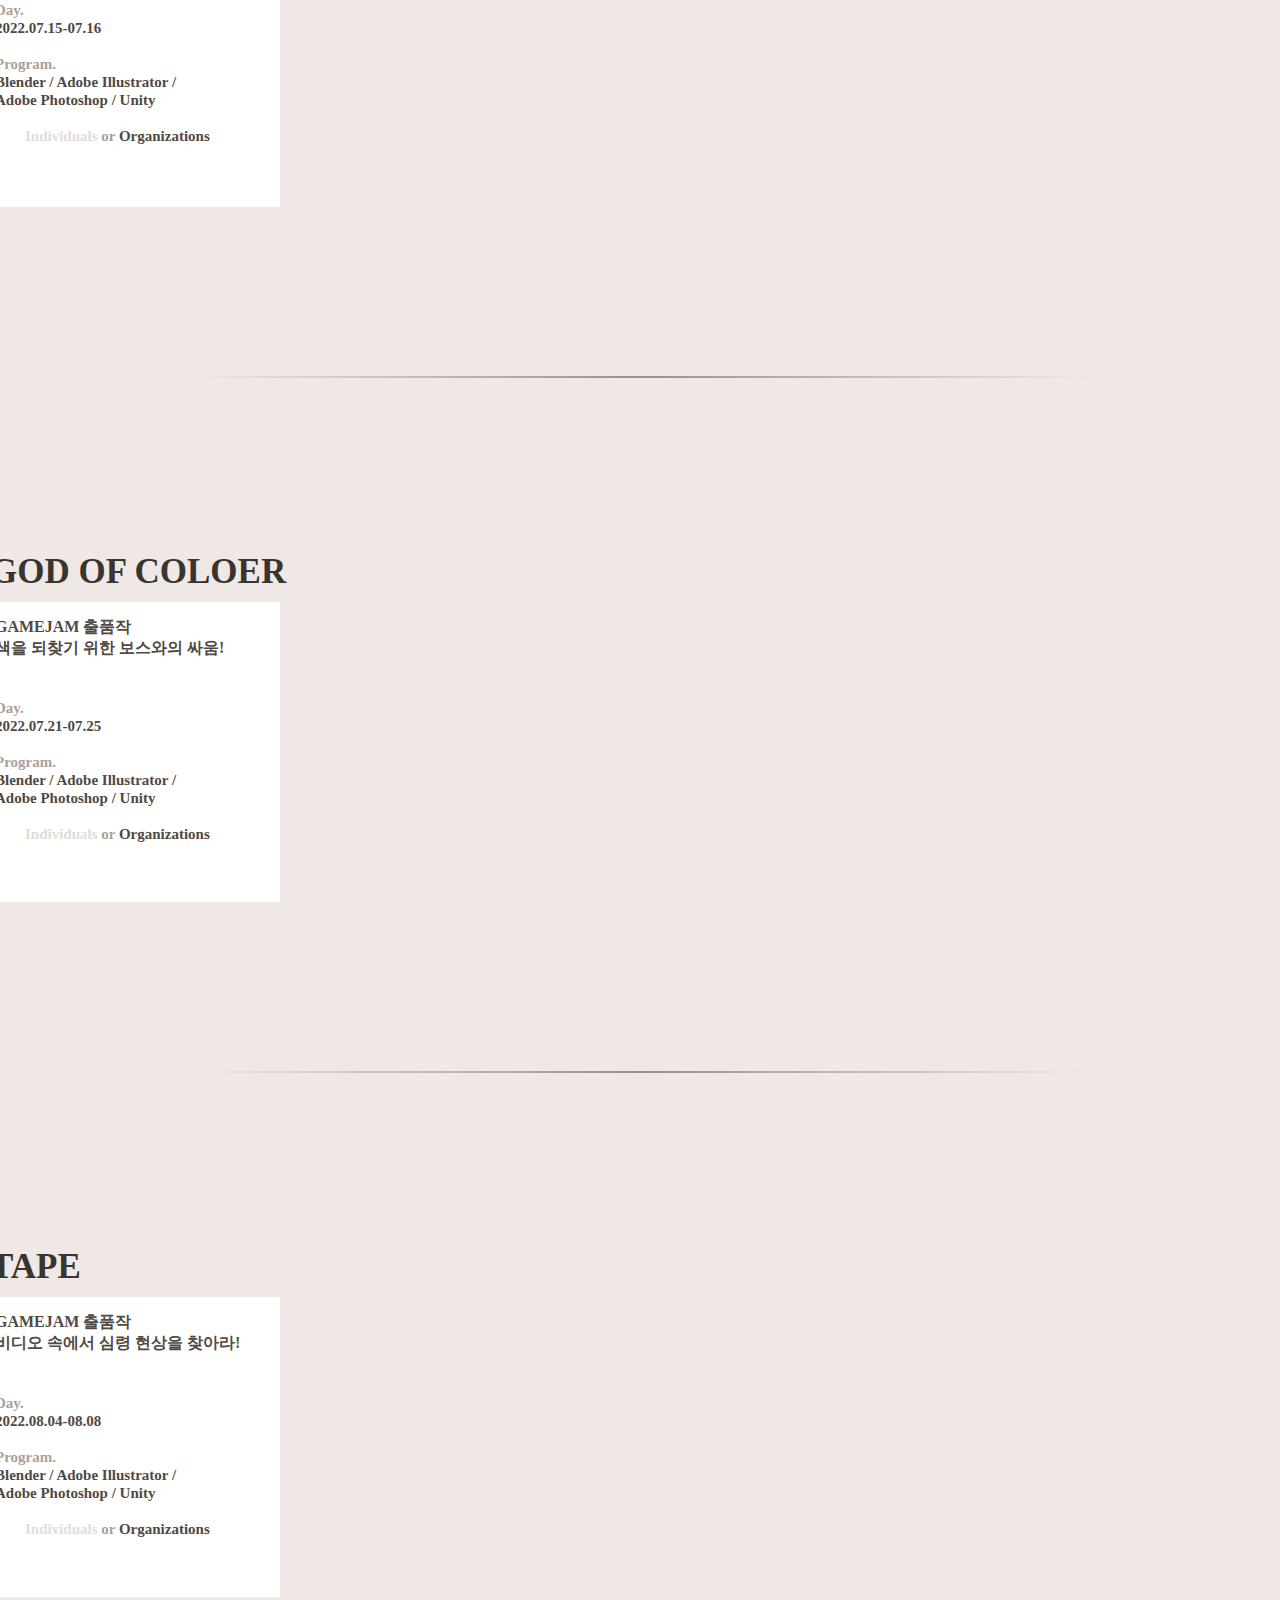
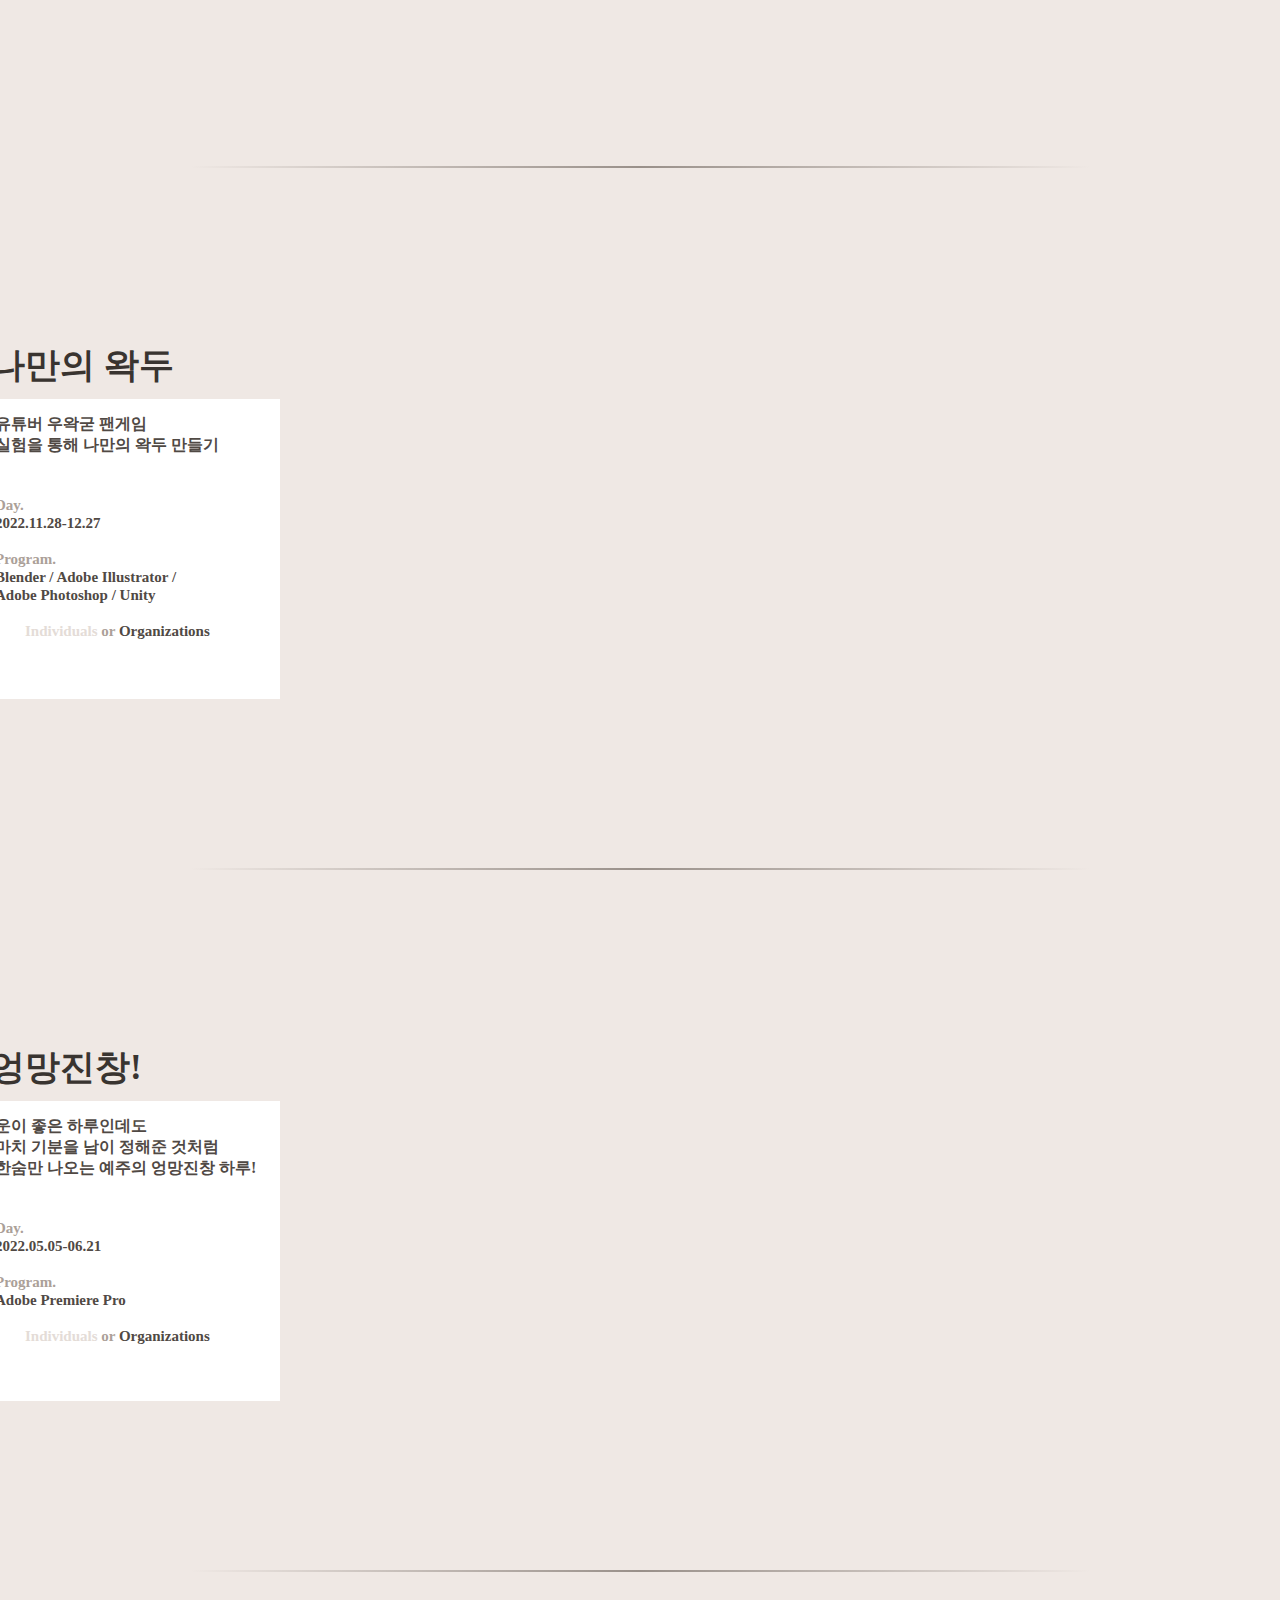
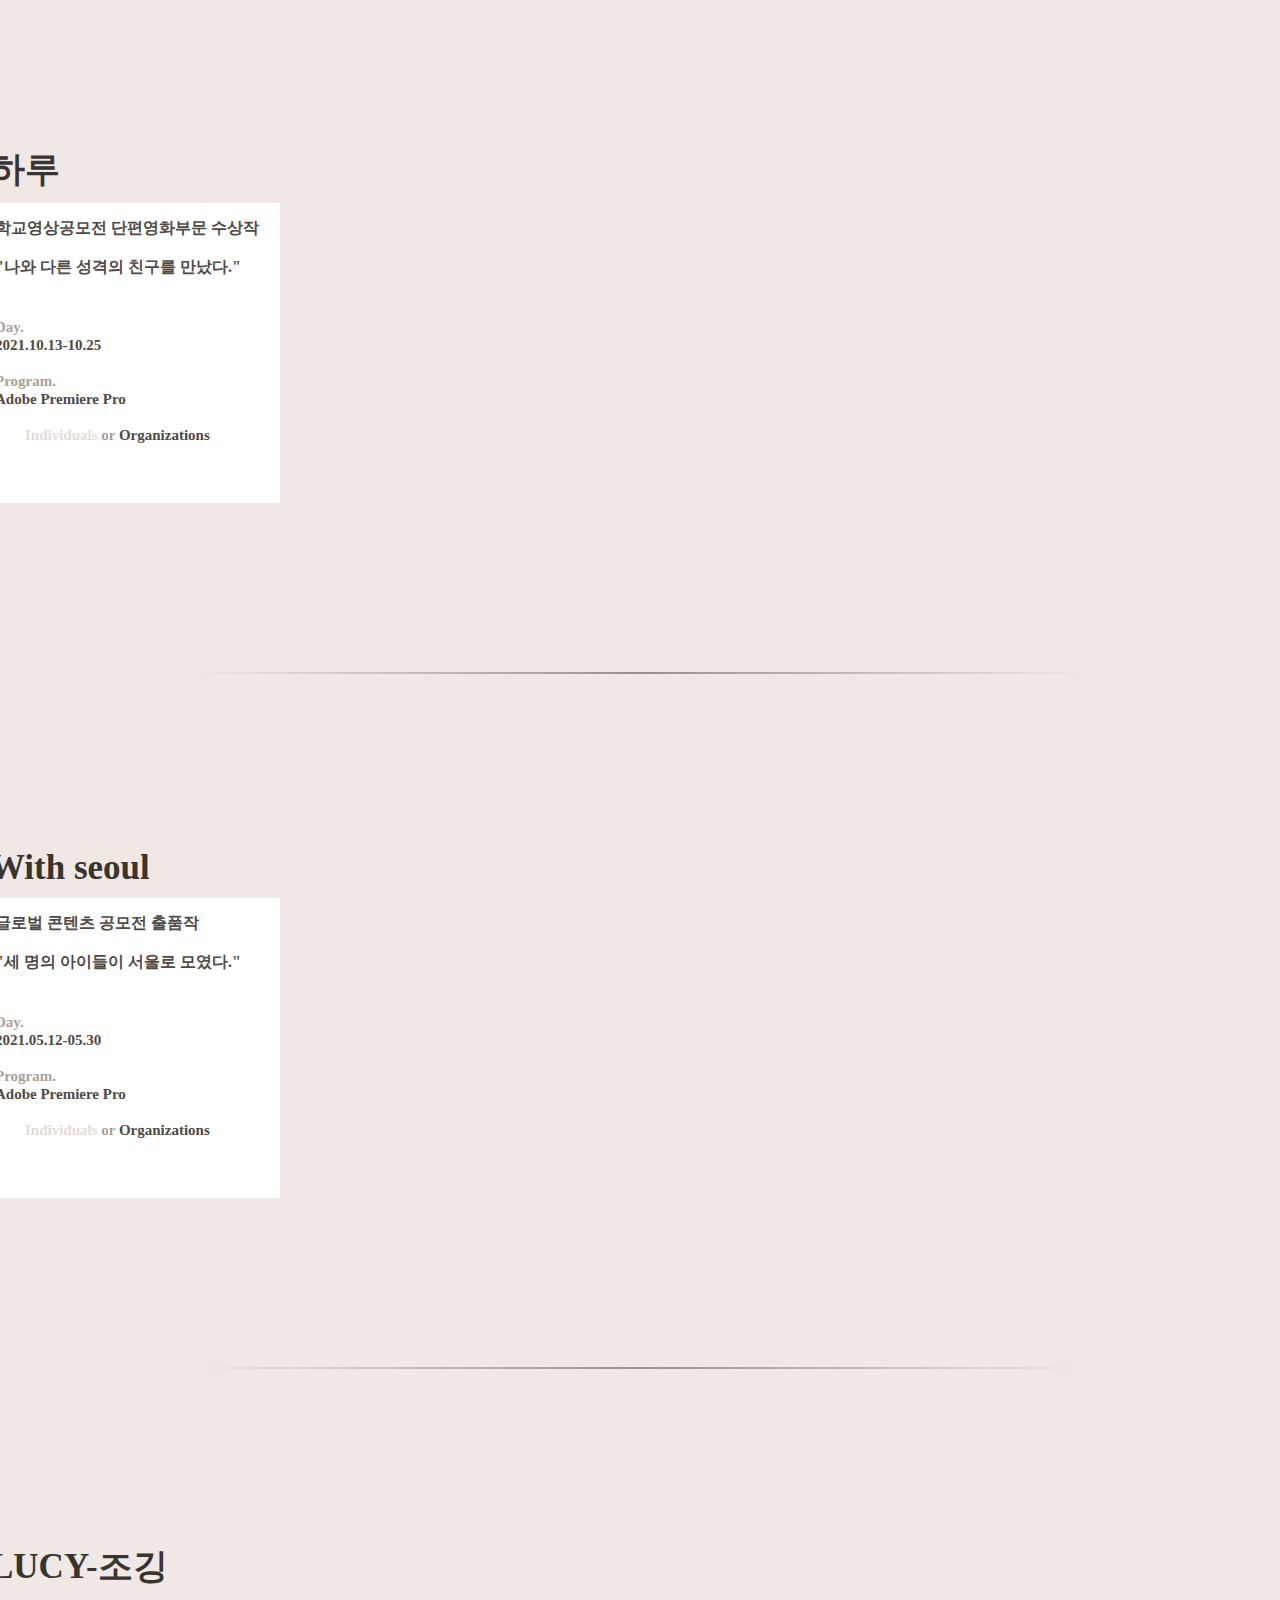
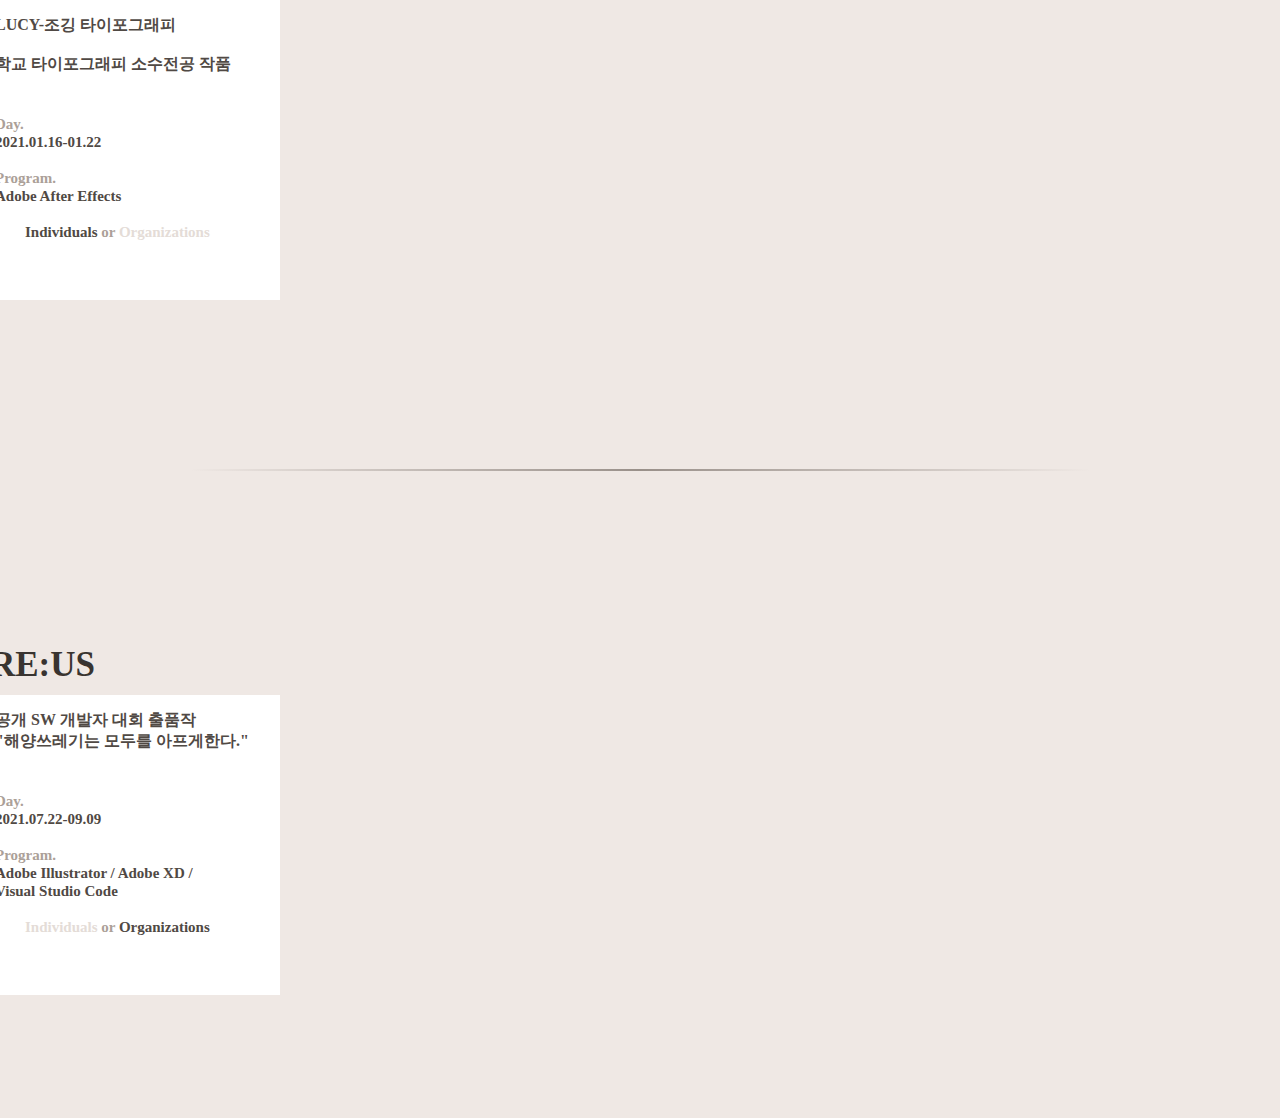
==== commit 8a7e71fa: "Update VIDEO.html" ====
--- a/code/html/VIDEO.html
+++ b/code/html/VIDEO.html
@@ -64,7 +64,7 @@
                     </span>
                 </p>
             </div>
-            <video src="https://youtu.be/YhtQZlHJwV4" controls poster="../video/P-video(1).png"></video>
+            <iframe width="560" height="315" src="https://www.youtube.com/embed/YhtQZlHJwV4" title="YouTube video player" frameborder="0" allow="accelerometer; autoplay; clipboard-write; encrypted-media; gyroscope; picture-in-picture; web-share" allowfullscreen></iframe>
             <hr>
         </div>
         <br><br><br>
@@ -87,12 +87,12 @@
                     </span>
                 </p>
             </div>
-            <video src="https://youtu.be/POjMJ_hE7oM" controls poster="../video/P-video(2).jpg"></video>
+            <iframe width="560" height="315" src="https://www.youtube.com/embed/POjMJ_hE7oM" title="YouTube video player" frameborder="0" allow="accelerometer; autoplay; clipboard-write; encrypted-media; gyroscope; picture-in-picture; web-share" allowfullscreen></iframe>
             <hr>
         </div>
         <br><br><br>
         <div class="V-3" id="V-3">
-            <h1>블렌더 따라하기</h1>
+            <h1>혼자서 배우는 <br>만만한 블렌더3D</h1>
             <div class="text">
                 <p>10대의 마지막, 그리고 새로운 출발<br>
                     <br>
@@ -110,7 +110,7 @@
                     </span>
                 </p>
             </div>
-            <video src="https://youtu.be/eZhlV2rhjIU" controls poster="../video/P-video(3).png"></video>
+            <iframe width="560" height="315" src="https://www.youtube.com/embed/eZhlV2rhjIU" title="YouTube video player" frameborder="0" allow="accelerometer; autoplay; clipboard-write; encrypted-media; gyroscope; picture-in-picture; web-share" allowfullscreen></iframe>
             <hr>
         </div>
         <br><br><br>
@@ -134,7 +134,7 @@
                     </span>
                 </p>
             </div>
-            <video src="https://youtu.be/mD48xoVfhjM" controls poster="../video/P-video(4).jpg"></video>
+            <iframe width="560" height="315" src="https://www.youtube.com/embed/mD48xoVfhjM" title="YouTube video player" frameborder="0" allow="accelerometer; autoplay; clipboard-write; encrypted-media; gyroscope; picture-in-picture; web-share" allowfullscreen></iframe>
             <hr>
         </div>
         <br><br><br>
@@ -157,7 +157,7 @@
                     </span>
                 </p>
             </div>
-            <video src="https://youtu.be/rekB_bc7Mq4" controls poster="../video/P-video(5).png"></video>
+            <iframe width="560" height="315" src="https://www.youtube.com/embed/rekB_bc7Mq4" title="YouTube video player" frameborder="0" allow="accelerometer; autoplay; clipboard-write; encrypted-media; gyroscope; picture-in-picture; web-share" allowfullscreen></iframe>
             <hr>
         </div>
         <br><br><br>
@@ -180,7 +180,7 @@
                     </span>
                 </p>
             </div>
-            <video src="https://youtu.be/UlGdQIeEm5k" controls poster="../video/P-video(6).png"></video>
+            <iframe width="560" height="315" src="https://www.youtube.com/embed/UlGdQIeEm5k" title="YouTube video player" frameborder="0" allow="accelerometer; autoplay; clipboard-write; encrypted-media; gyroscope; picture-in-picture; web-share" allowfullscreen></iframe>
             <hr>
         </div>
         <br><br><br>
@@ -203,7 +203,7 @@
                     </span>
                 </p>
             </div>
-            <video src="https://youtu.be/sUBx0-IRjaA" controls poster="../video/P-video(7).jpg"></video>
+            <iframe width="560" height="315" src="https://www.youtube.com/embed/sUBx0-IRjaA" title="YouTube video player" frameborder="0" allow="accelerometer; autoplay; clipboard-write; encrypted-media; gyroscope; picture-in-picture; web-share" allowfullscreen></iframe>
             <hr>
         </div>
         <br><br><br>
@@ -226,7 +226,7 @@
                     </span>
                 </p>
             </div>
-            <video src="https://youtu.be/aopDQRFd9Us" controls poster="../video/P-video(8).jpg"></video>
+            <iframe width="560" height="315" src="https://www.youtube.com/embed/aopDQRFd9Us" title="YouTube video player" frameborder="0" allow="accelerometer; autoplay; clipboard-write; encrypted-media; gyroscope; picture-in-picture; web-share" allowfullscreen></iframe>
             <hr>
         </div>
         <br><br><br>
@@ -250,7 +250,7 @@
                     </span>
                 </p>
             </div>
-            <video src="https://youtu.be/2CTaTcOgHKQ" controls poster="../video/P-video(9).jpg"></video>
+            <iframe width="560" height="315" src="https://www.youtube.com/embed/2CTaTcOgHKQ" title="YouTube video player" frameborder="0" allow="accelerometer; autoplay; clipboard-write; encrypted-media; gyroscope; picture-in-picture; web-share" allowfullscreen></iframe>
             <hr>
         </div>
         <br><br><br>
@@ -273,7 +273,7 @@
                     </span>
                 </p>
             </div>
-            <video src="https://youtu.be/xFHdzQeVtto" controls poster="../video/P-video(10).jpg"></video>
+            <iframe width="560" height="315" src="https://www.youtube.com/embed/xFHdzQeVtto" title="YouTube video player" frameborder="0" allow="accelerometer; autoplay; clipboard-write; encrypted-media; gyroscope; picture-in-picture; web-share" allowfullscreen></iframe>
             <hr>
         </div>
         <br><br><br>
@@ -296,7 +296,7 @@
                     </span>
                 </p>
             </div>
-            <video src="https://youtu.be/KLOSPGh6EjQ" controls poster="../video/P-video(11).jpg"></video>
+            <iframe width="560" height="315" src="https://www.youtube.com/embed/KLOSPGh6EjQ" title="YouTube video player" frameborder="0" allow="accelerometer; autoplay; clipboard-write; encrypted-media; gyroscope; picture-in-picture; web-share" allowfullscreen></iframe>
             <hr>
         </div>
         <br><br><br>
@@ -319,7 +319,7 @@
                     </span>
                 </p>
             </div>
-            <video src="https://youtu.be/0MIDTvEUYgg" controls poster="../video/P-video(12).jpg"></video>
+            <iframe width="560" height="315" src="https://www.youtube.com/embed/0MIDTvEUYgg" title="YouTube video player" frameborder="0" allow="accelerometer; autoplay; clipboard-write; encrypted-media; gyroscope; picture-in-picture; web-share" allowfullscreen></iframe>
             <hr>
         </div>
         <br><br><br>
@@ -343,7 +343,7 @@
                     </span>
                 </p>
             </div>
-            <video src="https://youtu.be/rAboWbh9Ax8" controls poster="../video/P-video(13).png"></video>
+            <iframe width="560" height="315" src="https://www.youtube.com/embed/rAboWbh9Ax8" title="YouTube video player" frameborder="0" allow="accelerometer; autoplay; clipboard-write; encrypted-media; gyroscope; picture-in-picture; web-share" allowfullscreen></iframe>
         </div>
         <br><br><br>
     </div>
--- a/code/CSS/video.css
+++ b/code/CSS/video.css
@@ -0,0 +1,237 @@
+*{margin: 0; padding: 0;}
+
+body{
+	overflow:hidden;
+	background-color:#EFE8E4;
+	width: 100%;
+	height: 100%;
+	overflow-y: auto;
+}
+
+/*menubar*/
+li{
+	list-style: none;
+}
+
+a{
+	text-decoration: none;
+	font-size: 14px;
+}
+
+.menubar{
+	background-color: #393430;
+	z-index: 99;
+	position: fixed;
+	width: 100%;
+	height: 45px;
+}
+
+.main_menu{
+	width: 850px;
+	overflow: hidden;
+}
+  
+.main_menu > li{
+	width: 20%;
+	float: left;
+	text-align: center;
+	line-height: 40px;
+	background-color: #393430;
+	margin-top: 3px;
+	margin-left: 10px;
+}
+  
+.main_menu a{
+	color: #fff;
+}
+  
+.submenu > li{
+	line-height: 50px;
+	background-color: #504944;
+}
+  
+.submenu{
+	height: 0;
+	overflow: hidden;
+}
+
+.main_menu > li:hover{
+	background-color: #292522;
+	transition-duration: 0.5s;
+}
+  
+.main_menu > li:hover .submenu{
+	height: 100%;
+	transition-duration: 1s;
+}
+
+.submenu > li:hover{
+	background-color: #685f59;
+}
+
+/*video text*/
+.video > div > h1{
+	position: relative;
+	left: 50%;
+	margin-left: -650px;
+	font-size: 35px;
+	color: #393430;
+}
+
+.text{
+	background-color: #fff;
+	width: 300px;
+	height: 300px;
+	position: relative;
+	left: 50%;
+	margin-left: -660px;	
+	font-size: 16px;
+}
+
+.text > p{
+	position: relative;
+	margin-left: 15px;
+	top: 15px;
+	color: #504944;
+	font-weight: bold;
+}
+
+.data{
+	font-size: 15px;
+	position: relative;
+	top: 40px;
+}
+
+.base{
+	color: #aba098;
+}
+
+.team{
+	margin-left: 30px;
+}
+
+.video > div > hr{
+	position: relative;
+	left: 50%;
+	transform: translateX(-50%);
+	width: 900px;
+	border: 0;
+	height: 2px;
+	background-image: linear-gradient(to right, #50494400, #7e746dc2, #50494400);
+}
+
+.not{
+	color: #e4dcd7;
+}
+
+/*text*/
+.V-1 .text{
+	top: 190px;
+}
+.V-2 .text{
+	top: 230px;
+}
+.V-3 .text{
+	top: 230px;
+}
+.V-4 .text{
+	top: 230px;
+}
+.V-5 .text{
+	top: 230px;
+}
+.V-5 .text{
+	top: 230px;
+}
+.V-6 .text{
+	top: 230px;
+}
+.V-7 .text{
+	top: 230px;
+}
+.V-8 .text{
+	top: 230px;
+}
+.V-9 .text{
+	top: 230px;
+}
+.V-10 .text{
+	top: 230px;
+}
+.V-11 .text{
+	top: 230px;
+}
+.V-12 .text{
+	top: 230px;
+}
+.V-13 .text{
+	top: 230px;
+}
+
+/*h1*/
+.V-1 > h1{top: 180px;}
+.V-2 > h1{top: 220px;}
+.V-3 > h1{top: 220px;}
+.V-4 > h1{top: 220px;}
+.V-5 > h1{top: 220px;}
+.V-6 > h1{top: 220px;}
+.V-7 > h1{top: 220px;}
+.V-8 > h1{top: 220px;}
+.V-9 > h1{top: 220px;}
+.V-10 > h1{top: 220px;}
+.V-11 > h1{top: 220px;}
+.V-12 > h1{top: 220px;}
+.V-13 > h1{top: 220px;}
+
+
+/*hr*/
+.V-1 > hr{top: 100px;}
+.V-2 > hr{top: 100px;}
+.V-3 > hr{top: 100px;}
+.V-4 > hr{top: 100px;}
+.V-5 > hr{top: 100px;}
+.V-6 > hr{top: 100px;}
+.V-7 > hr{top: 100px;}
+.V-8 > hr{top: 100px;}
+.V-9 > hr{top: 100px;}
+.V-10 > hr{top: 100px;}
+.V-11 > hr{top: 100px;}
+.V-12 > hr{top: 100px;}
+
+/*video*/
+.V-1 > iframe{margin-top: -250px;}
+.V-2 > iframe{margin-top: -210px;}
+.V-3 > iframe{margin-top: -210px;}
+.V-4 > iframe{margin-top: -210px;}
+.V-5 > iframe{margin-top: -210px;}
+.V-6 > iframe{margin-top: -210px;}
+.V-7 > iframe{margin-top: -210px;}
+.V-8 > iframe{margin-top: -210px;}
+.V-9 > iframe{margin-top: -210px;}
+.V-10 > iframe{margin-top: -210px;}
+.V-11 > iframe{margin-top: -210px;}
+.V-12 > iframe{margin-top: -210px;}
+.V-13 > iframe{margin-top: -210px;}
+
+.video > div > iframe{
+	position: relative;
+	width: 900px;
+	height: 505px;
+	left: 50%;
+	transform: translateX(-30%);
+}
+
+/*scrollbar*/
+body::-webkit-scrollbar{
+	width: 15px;
+}
+
+body::-webkit-scrollbar-thumb{
+	width: 5px;
+	background-color: #978c85;
+	border-radius: 10px;
+}
+
+body::-webkit-scrollbar-track{
+	background-color: #393430;
+}
